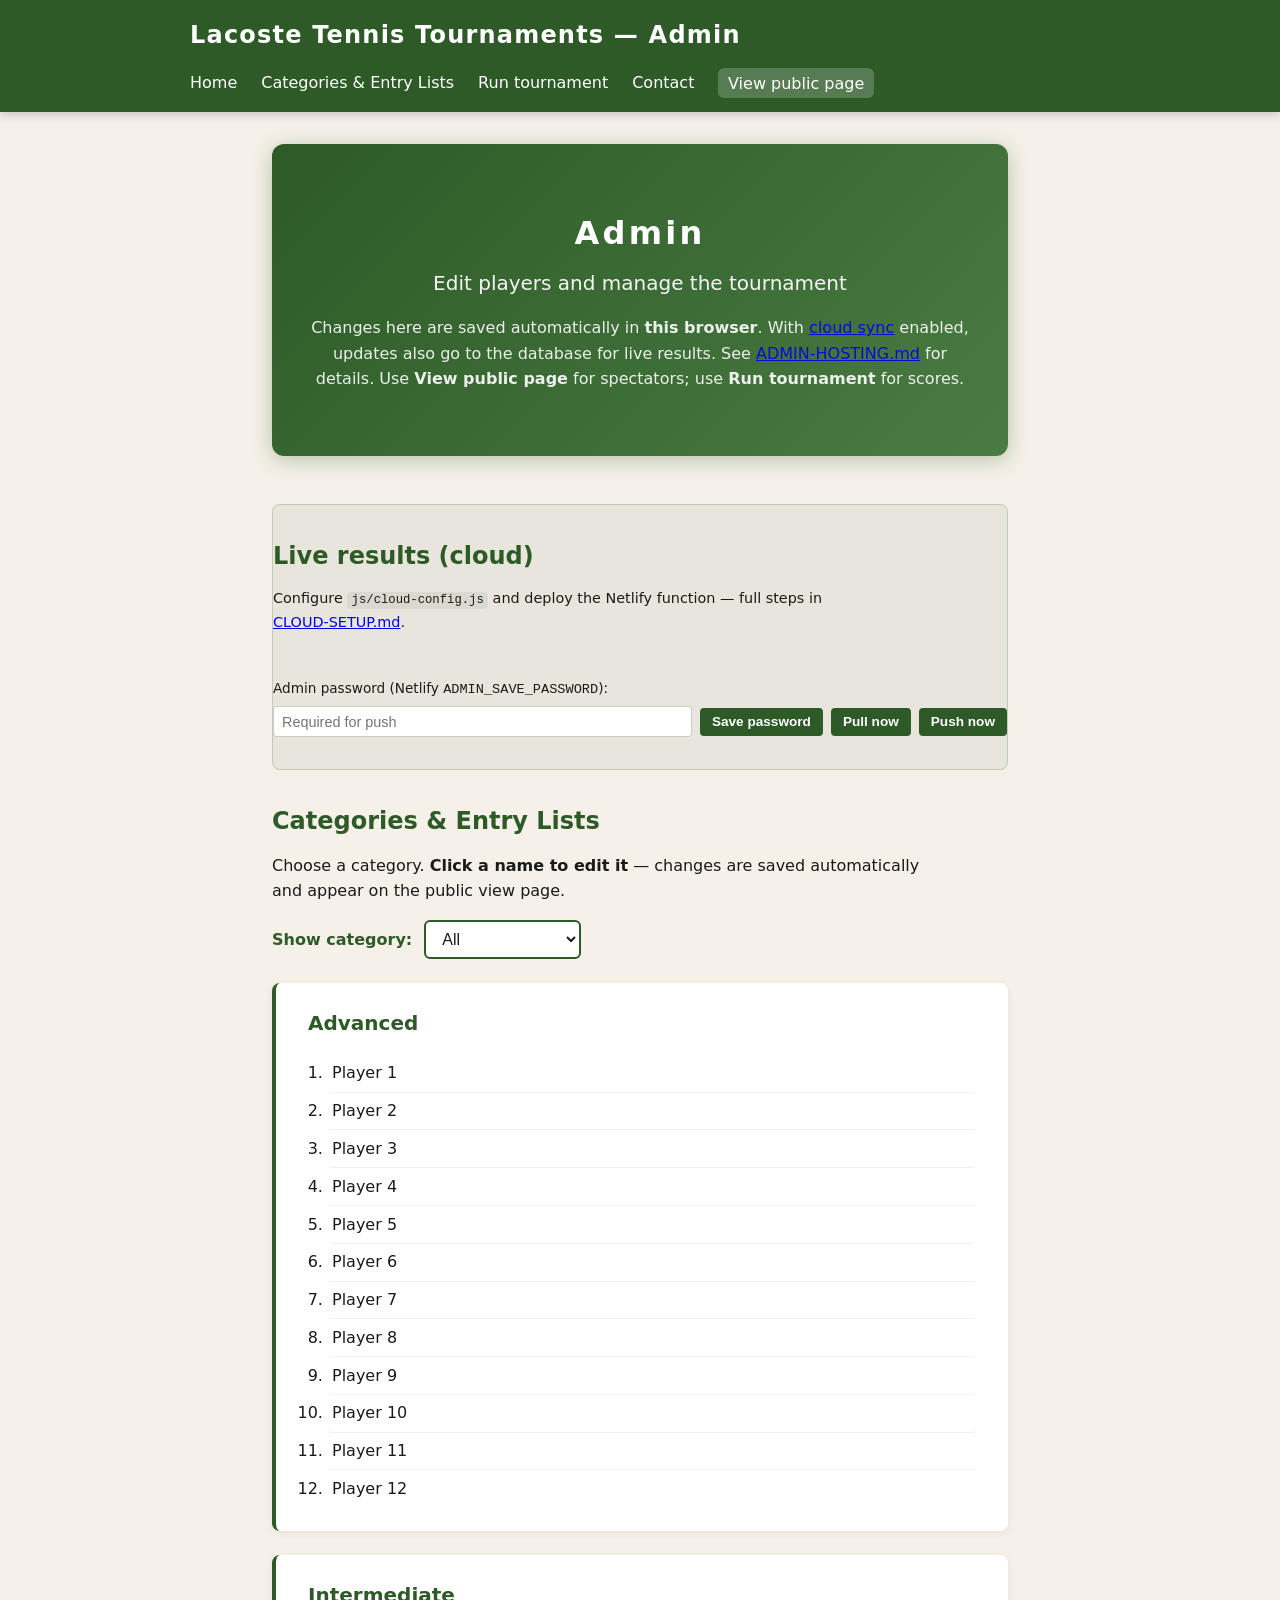
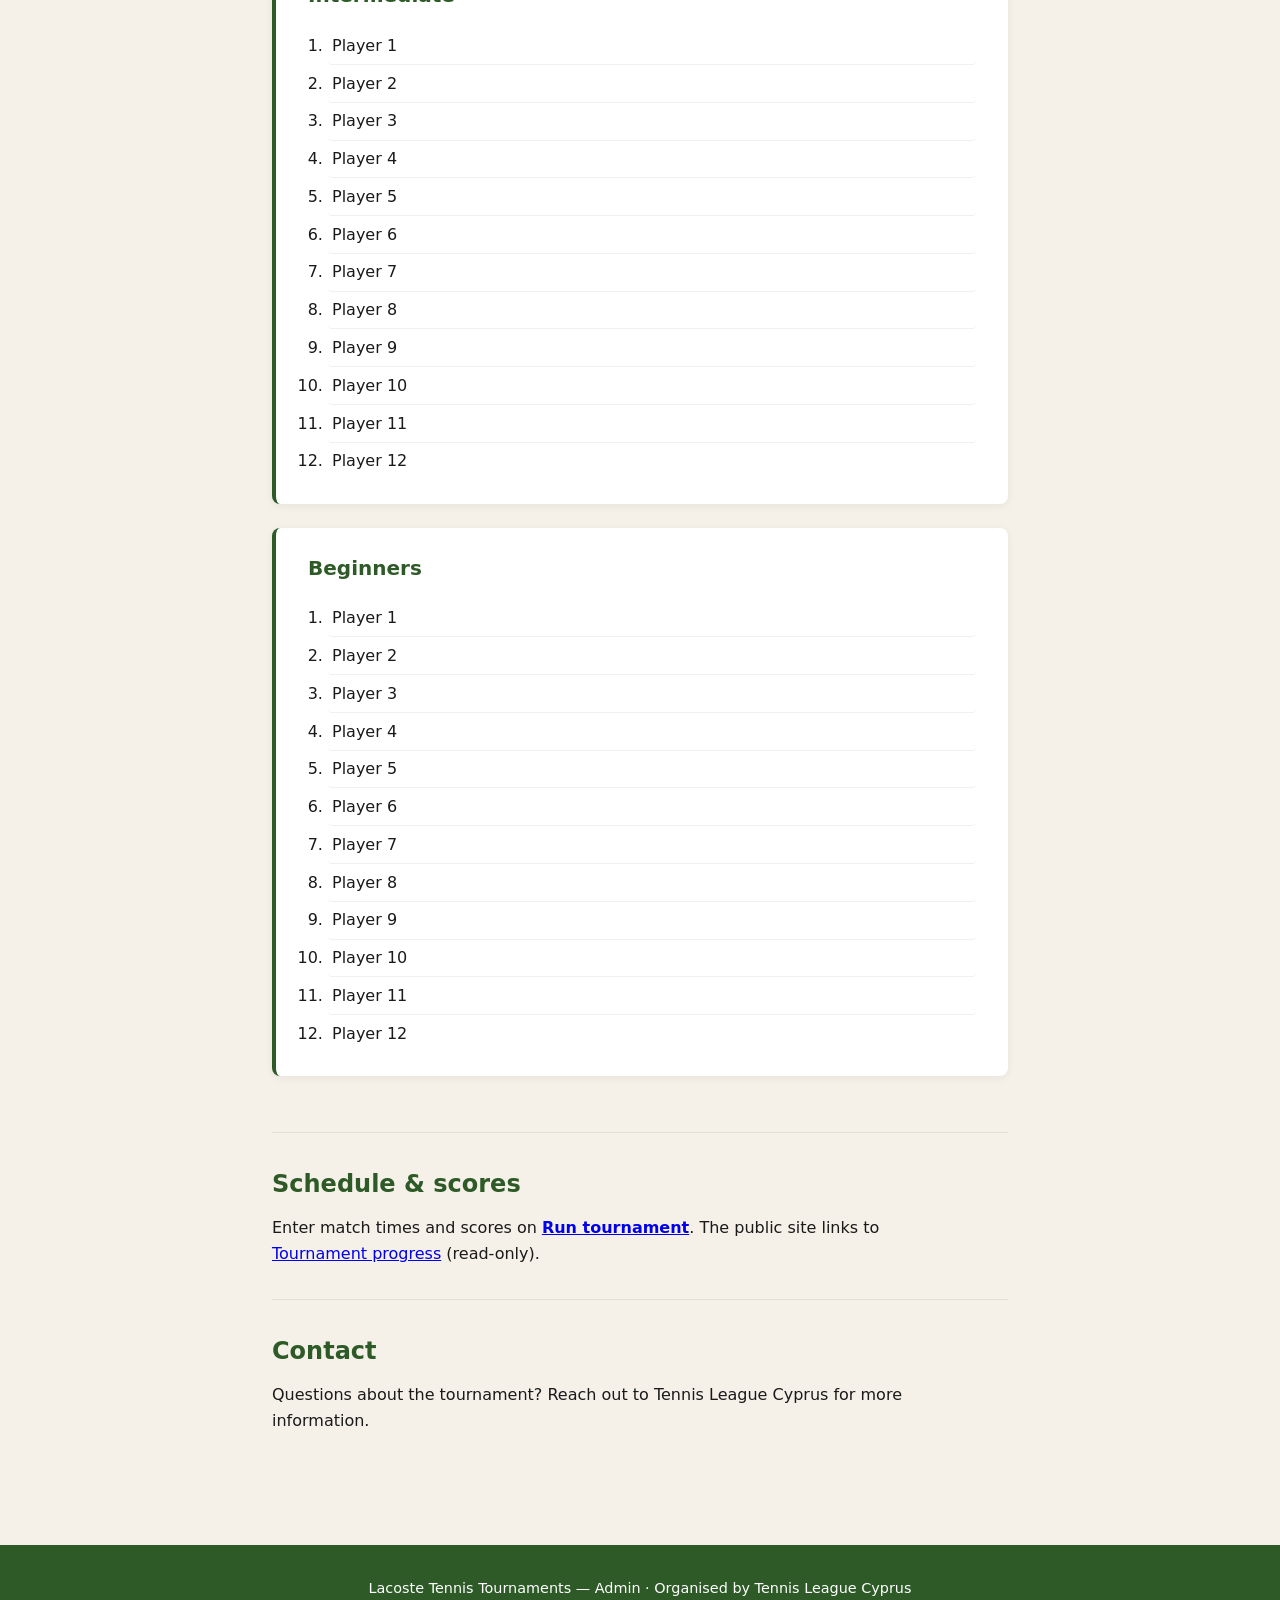
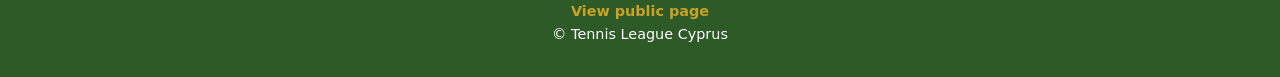
==== admin.html @ 90a99c10 "Add files via upload" ====
<!DOCTYPE html>
<html lang="en">
<head>
  <meta charset="UTF-8">
  <meta name="viewport" content="width=device-width, initial-scale=1.0">
  <title>Admin — Lacoste Tennis Tournaments</title>
  <link rel="stylesheet" href="styles.css">
</head>
<body class="admin-mode">
  <header>
    <nav>
      <h1 class="logo">Lacoste Tennis Tournaments — Admin</h1>
      <ul>
        <li><a href="#home">Home</a></li>
        <li><a href="#categories">Categories & Entry Lists</a></li>
        <li><a href="run-tournament.html">Run tournament</a></li>
        <li><a href="#contact">Contact</a></li>
        <li><a href="index.html" class="nav-view-link">View public page</a></li>
      </ul>
    </nav>
  </header>

  <main>
    <section id="home" class="hero">
      <div class="hero-content">
        <h2>Admin</h2>
        <p class="tagline">Edit players and manage the tournament</p>
        <p>Changes here are saved automatically in <strong>this browser</strong>. With <a href="CLOUD-SETUP.md">cloud sync</a> enabled, updates also go to the database for live results. See <a href="ADMIN-HOSTING.md" target="_blank" rel="noopener">ADMIN-HOSTING.md</a> for details. Use <strong>View public page</strong> for spectators; use <strong>Run tournament</strong> for scores.</p>
      </div>
    </section>

    <section id="cloud-live" class="section cloud-sync-panel">
      <h2>Live results (cloud)</h2>
      <p class="cloud-sync-help">Configure <code>js/cloud-config.js</code> and deploy the Netlify function — full steps in <a href="CLOUD-SETUP.md">CLOUD-SETUP.md</a>.</p>
      <p id="cloud-status-line-admin" class="cloud-status-line" aria-live="polite"></p>
      <div class="cloud-sync-actions">
        <label for="cloud-admin-password-admin">Admin password (Netlify <code>ADMIN_SAVE_PASSWORD</code>):</label>
        <div class="cloud-sync-row">
          <input type="password" id="cloud-admin-password-admin" autocomplete="off" placeholder="Required for push">
          <button type="button" id="cloud-save-pw-admin" class="btn-cloud">Save password</button>
          <button type="button" id="cloud-pull-admin" class="btn-cloud">Pull now</button>
          <button type="button" id="cloud-push-admin" class="btn-cloud">Push now</button>
        </div>
      </div>
    </section>

    <section id="categories" class="section">
      <h2>Categories & Entry Lists</h2>
      <p class="section-intro">Choose a category. <strong>Click a name to edit it</strong> — changes are saved automatically and appear on the public view page.</p>

      <div class="category-filter">
        <label for="category-select">Show category:</label>
        <select id="category-select" aria-label="Filter by category">
          <option value="all">All</option>
          <option value="advanced">Advanced</option>
          <option value="intermediate">Intermediate</option>
          <option value="beginners">Beginners</option>
        </select>
      </div>

      <div class="category" data-category="advanced">
        <h3>Advanced</h3>
        <ol class="entry-list">
          <li contenteditable="true" data-category="advanced" data-index="0">Player 1</li>
          <li contenteditable="true" data-category="advanced" data-index="1">Player 2</li>
          <li contenteditable="true" data-category="advanced" data-index="2">Player 3</li>
          <li contenteditable="true" data-category="advanced" data-index="3">Player 4</li>
          <li contenteditable="true" data-category="advanced" data-index="4">Player 5</li>
          <li contenteditable="true" data-category="advanced" data-index="5">Player 6</li>
          <li contenteditable="true" data-category="advanced" data-index="6">Player 7</li>
          <li contenteditable="true" data-category="advanced" data-index="7">Player 8</li>
          <li contenteditable="true" data-category="advanced" data-index="8">Player 9</li>
          <li contenteditable="true" data-category="advanced" data-index="9">Player 10</li>
          <li contenteditable="true" data-category="advanced" data-index="10">Player 11</li>
          <li contenteditable="true" data-category="advanced" data-index="11">Player 12</li>
        </ol>
      </div>

      <div class="category" data-category="intermediate">
        <h3>Intermediate</h3>
        <ol class="entry-list">
          <li contenteditable="true" data-category="intermediate" data-index="0">Player 1</li>
          <li contenteditable="true" data-category="intermediate" data-index="1">Player 2</li>
          <li contenteditable="true" data-category="intermediate" data-index="2">Player 3</li>
          <li contenteditable="true" data-category="intermediate" data-index="3">Player 4</li>
          <li contenteditable="true" data-category="intermediate" data-index="4">Player 5</li>
          <li contenteditable="true" data-category="intermediate" data-index="5">Player 6</li>
          <li contenteditable="true" data-category="intermediate" data-index="6">Player 7</li>
          <li contenteditable="true" data-category="intermediate" data-index="7">Player 8</li>
          <li contenteditable="true" data-category="intermediate" data-index="8">Player 9</li>
          <li contenteditable="true" data-category="intermediate" data-index="9">Player 10</li>
          <li contenteditable="true" data-category="intermediate" data-index="10">Player 11</li>
          <li contenteditable="true" data-category="intermediate" data-index="11">Player 12</li>
        </ol>
      </div>

      <div class="category" data-category="beginners">
        <h3>Beginners</h3>
        <ol class="entry-list">
          <li contenteditable="true" data-category="beginners" data-index="0">Player 1</li>
          <li contenteditable="true" data-category="beginners" data-index="1">Player 2</li>
          <li contenteditable="true" data-category="beginners" data-index="2">Player 3</li>
          <li contenteditable="true" data-category="beginners" data-index="3">Player 4</li>
          <li contenteditable="true" data-category="beginners" data-index="4">Player 5</li>
          <li contenteditable="true" data-category="beginners" data-index="5">Player 6</li>
          <li contenteditable="true" data-category="beginners" data-index="6">Player 7</li>
          <li contenteditable="true" data-category="beginners" data-index="7">Player 8</li>
          <li contenteditable="true" data-category="beginners" data-index="8">Player 9</li>
          <li contenteditable="true" data-category="beginners" data-index="9">Player 10</li>
          <li contenteditable="true" data-category="beginners" data-index="10">Player 11</li>
          <li contenteditable="true" data-category="beginners" data-index="11">Player 12</li>
        </ol>
      </div>
    </section>

    <section id="schedule" class="section">
      <h2>Schedule &amp; scores</h2>
      <p>Enter match times and scores on <a href="run-tournament.html"><strong>Run tournament</strong></a>. The public site links to <a href="run-tournament-view.html">Tournament progress</a> (read-only).</p>
    </section>

    <section id="contact" class="section">
      <h2>Contact</h2>
      <p>Questions about the tournament? Reach out to Tennis League Cyprus for more information.</p>
    </section>
  </main>

  <footer>
    <p>Lacoste Tennis Tournaments — Admin · Organised by Tennis League Cyprus</p>
    <p><a href="index.html" class="footer-view-link">View public page</a></p>
    <p>&copy; Tennis League Cyprus</p>
  </footer>

  <script src="js/cloud-config.js"></script>
  <script src="js/cloud-sync.js"></script>
  <script>
    (function () {
      var STORAGE_KEY = 'lagoste_tennis_players';

      var select = document.getElementById('category-select');
      var categories = document.querySelectorAll('.category[data-category]');
      var playerCells = document.querySelectorAll('.entry-list li[contenteditable="true"]');

      function loadPlayers() {
        try {
          var saved = localStorage.getItem(STORAGE_KEY);
          if (!saved) return;
          var data = JSON.parse(saved);
          playerCells.forEach(function (li) {
            var cat = li.getAttribute('data-category');
            var idx = parseInt(li.getAttribute('data-index'), 10);
            if (data[cat] && data[cat][idx] !== undefined && data[cat][idx] !== '') {
              li.textContent = data[cat][idx];
            }
          });
        } catch (e) {}
      }

      function saveCategory(category) {
        var list = document.querySelector('.category[data-category="' + category + '"] .entry-list');
        if (!list) return;
        var names = [];
        var items = list.querySelectorAll('li');
        for (var i = 0; i < items.length; i++) {
          names.push(items[i].textContent.trim());
        }
        try {
          var data = {};
          try {
            var existing = localStorage.getItem(STORAGE_KEY);
            if (existing) data = JSON.parse(existing);
          } catch (e) {}
          data[category] = names;
          localStorage.setItem(STORAGE_KEY, JSON.stringify(data));
          if (window.LagosteCloud && window.LagosteCloud.cloudEnabled && window.LagosteCloud.cloudEnabled()) {
            window.LagosteCloud.schedulePush(window.LagosteCloud.getAdminPassword);
          }
        } catch (e) {}
      }

      function filterCategories() {
        var value = select.value;
        categories.forEach(function (el) {
          var show = value === 'all' || el.getAttribute('data-category') === value;
          el.classList.toggle('hidden', !show);
        });
      }

      function wireAdminCloudUi() {
        var line = document.getElementById('cloud-status-line-admin');
        var pw = document.getElementById('cloud-admin-password-admin');
        var savePw = document.getElementById('cloud-save-pw-admin');
        var pullBtn = document.getElementById('cloud-pull-admin');
        var pushBtn = document.getElementById('cloud-push-admin');
        if (!line || !window.LagosteCloud) return;

        function setStatus(msg) {
          line.textContent = msg || '';
        }

        if (!window.LagosteCloud.cloudEnabled()) {
          setStatus('Cloud sync is off. Set enabled: true in js/cloud-config.js');
          if (savePw) savePw.disabled = true;
          if (pullBtn) pullBtn.disabled = true;
          if (pushBtn) pushBtn.disabled = true;
          return;
        }

        if (window.LagosteCloud.getAdminPassword() && pw) {
          pw.placeholder = '•••••••• (saved)';
        }

        if (savePw && pw) {
          savePw.addEventListener('click', function () {
            window.LagosteCloud.setAdminPassword(pw.value);
            setStatus('Password saved. Name changes will push to the cloud after ~2s.');
          });
        }
        if (pullBtn) {
          pullBtn.addEventListener('click', function () {
            setStatus('Pulling…');
            window.LagosteCloud.pullFromCloud().then(function () {
              loadPlayers();
              setStatus('Pulled from cloud.');
            });
          });
        }
        if (pushBtn) {
          pushBtn.addEventListener('click', function () {
            setStatus('Pushing…');
            window.LagosteCloud.pushToCloud(pw ? pw.value : null).then(function (res) {
              setStatus(res.ok ? 'Push OK.' : 'Push failed: ' + (res.error || ''));
            });
          });
        }
      }

      function startAdmin() {
        loadPlayers();
        select.addEventListener('change', filterCategories);
        filterCategories();
        wireAdminCloudUi();

        playerCells.forEach(function (li) {
          li.addEventListener('blur', function () {
            saveCategory(li.getAttribute('data-category'));
          });
        });
      }

      if (window.LagosteCloud && window.LagosteCloud.cloudEnabled && window.LagosteCloud.cloudEnabled()) {
        window.LagosteCloud.pullFromCloud().then(function () {
          startAdmin();
        });
      } else {
        startAdmin();
      }
    })();
  </script>
</body>
</html>
---- styles.css ----
* {
  margin: 0;
  padding: 0;
  box-sizing: border-box;
}

:root {
  --green: #2d5a27;
  --green-light: #4a7c42;
  --cream: #f5f0e8;
  --gold: #c9a227;
  --text: #1a1a1a;
}

body {
  font-family: "Segoe UI", system-ui, sans-serif;
  color: var(--text);
  background: var(--cream);
  line-height: 1.6;
}

header {
  background: var(--green);
  color: white;
  padding: 1rem 2rem;
  position: sticky;
  top: 0;
  z-index: 100;
  box-shadow: 0 2px 10px rgba(0, 0, 0, 0.2);
}

nav {
  max-width: 900px;
  margin: 0 auto;
  display: flex;
  justify-content: space-between;
  align-items: center;
  flex-wrap: wrap;
  gap: 1rem;
}

.logo {
  font-size: 1.5rem;
  font-weight: 700;
  letter-spacing: 0.05em;
}

nav ul {
  list-style: none;
  display: flex;
  gap: 1.5rem;
}

nav a {
  color: white;
  text-decoration: none;
  font-weight: 500;
  transition: color 0.2s;
}

nav a:hover {
  color: var(--gold);
}

.nav-view-link {
  background: rgba(255, 255, 255, 0.2);
  padding: 0.35rem 0.6rem;
  border-radius: 6px;
}

.footer-view-link {
  color: var(--gold);
  text-decoration: none;
  font-weight: 600;
}

.footer-view-link:hover {
  text-decoration: underline;
}

main {
  max-width: 800px;
  margin: 0 auto;
  padding: 2rem;
}

.section-intro {
  margin-bottom: 1rem;
}

.category-filter {
  margin-bottom: 1.5rem;
  display: flex;
  align-items: center;
  gap: 0.75rem;
  flex-wrap: wrap;
}

.category-filter label {
  font-weight: 600;
  color: var(--green);
}

.category-filter select {
  padding: 0.5rem 2rem 0.5rem 0.75rem;
  font-size: 1rem;
  border: 2px solid var(--green);
  border-radius: 6px;
  background: white;
  color: var(--text);
  cursor: pointer;
  appearance: auto;
}

.category.hidden {
  display: none;
}

.category {
  background: white;
  border-radius: 8px;
  padding: 1.5rem 2rem;
  margin-bottom: 1.5rem;
  box-shadow: 0 2px 8px rgba(0, 0, 0, 0.06);
  border-left: 4px solid var(--green);
}

.category h3 {
  color: var(--green);
  font-size: 1.25rem;
  margin-bottom: 1rem;
  font-weight: 600;
}

.entry-list {
  list-style: decimal;
  padding-left: 1.5rem;
  margin: 0;
}

.entry-list li {
  padding: 0.35rem 0;
  border-bottom: 1px solid rgba(0, 0, 0, 0.06);
}

.entry-list li:last-child {
  border-bottom: none;
}

.entry-list li[contenteditable="true"] {
  cursor: text;
  padding-left: 0.25rem;
  margin-left: -0.25rem;
  border-radius: 4px;
  outline: none;
}

.entry-list li[contenteditable="true"]:hover {
  background: rgba(45, 90, 39, 0.06);
}

.entry-list li[contenteditable="true"]:focus {
  background: rgba(45, 90, 39, 0.08);
}

.hero {
  text-align: center;
  padding: 4rem 2rem;
  background: linear-gradient(135deg, var(--green) 0%, var(--green-light) 100%);
  color: white;
  border-radius: 12px;
  margin-bottom: 3rem;
  box-shadow: 0 4px 20px rgba(45, 90, 39, 0.3);
}

.hero h2 {
  font-size: 2rem;
  margin-bottom: 0.5rem;
  letter-spacing: 0.1em;
}

.tagline {
  font-size: 1.25rem;
  opacity: 0.95;
  margin-bottom: 1rem;
}

.hero p:last-of-type {
  opacity: 0.9;
  font-size: 1rem;
}

.section {
  padding: 2rem 0;
  border-bottom: 1px solid rgba(0, 0, 0, 0.08);
}

.section:last-of-type {
  border-bottom: none;
}

.section h2 {
  color: var(--green);
  font-size: 1.5rem;
  margin-bottom: 0.75rem;
}

.section p {
  color: var(--text);
  max-width: 65ch;
}

/* Sponsors */
.sponsors-section {
  text-align: center;
}

.sponsors-section h2 {
  margin-bottom: 1.25rem;
}

.sponsor-title-wrap {
  margin-bottom: 1.5rem;
  display: flex;
  flex-direction: column;
  align-items: center;
  text-align: center;
}

.sponsor-title-label {
  font-size: 0.85rem;
  font-weight: 700;
  color: var(--green);
  text-transform: uppercase;
  letter-spacing: 0.08em;
  margin-bottom: 0.5rem;
  margin-left: auto;
  margin-right: auto;
  text-align: center;
  max-width: none;
  width: 100%;
}

.sponsor-logo-title {
  max-width: 280px;
  margin: 0 auto;
}

.sponsor-logo-title img {
  max-height: 100px;
}

.sponsors-grid {
  display: flex;
  flex-wrap: wrap;
  justify-content: center;
  align-items: center;
  gap: 2rem;
  margin-top: 0.5rem;
}

.sponsor-logo {
  flex: 0 0 auto;
  max-width: 180px;
}

.sponsor-logo img {
  max-height: 80px;
  width: auto;
  max-width: 100%;
  object-fit: contain;
  display: block;
}

footer {
  text-align: center;
  padding: 2rem;
  background: var(--green);
  color: white;
  margin-top: 3rem;
  font-size: 0.9rem;
}

footer a {
  color: rgba(255, 255, 255, 0.95);
  text-decoration: none;
}

footer a:hover {
  text-decoration: underline;
}

/* Run tournament page */
.hero-compact {
  padding: 2rem !important;
  margin-bottom: 1.5rem !important;
}

.hero-compact .tagline {
  margin-bottom: 0;
}

.run-tournament-filters {
  display: flex;
  flex-wrap: wrap;
  gap: 1.5rem;
  margin-bottom: 1rem;
}

.run-tournament-filters .filter-row {
  display: flex;
  align-items: center;
  gap: 0.5rem;
}

.run-tournament-filters label {
  font-weight: 600;
  color: var(--green);
}

.run-category-label {
  font-size: 1.1rem;
  color: var(--green);
  font-weight: 600;
  margin-bottom: 1rem;
}

.groups-container {
  display: grid;
  gap: 1rem;
}

.group-card {
  background: white;
  border-radius: 8px;
  padding: 1rem 1.15rem;
  box-shadow: 0 2px 8px rgba(0, 0, 0, 0.06);
  border-left: 4px solid var(--green);
}

.group-card.hidden {
  display: none;
}

.group-card h3 {
  color: var(--green);
  font-size: 1.15rem;
  margin-bottom: 0.5rem;
  font-weight: 600;
}

.group-card h4.schedule-heading {
  color: var(--green);
  font-size: 0.95rem;
  margin-top: 0.75rem;
  margin-bottom: 0.35rem;
  font-weight: 600;
}

/* Standings table */
.group-standings-wrap {
  margin-bottom: 0.35rem;
  overflow-x: auto;
}

.standings-table {
  width: 100%;
  border-collapse: collapse;
  font-size: 0.9rem;
  background: var(--cream);
  border-radius: 6px;
  overflow: hidden;
}

.standings-table th,
.standings-table td {
  padding: 0.3rem 0.45rem;
  text-align: left;
  border-bottom: 1px solid rgba(0, 0, 0, 0.08);
}

.standings-table th {
  background: var(--green);
  color: white;
  font-weight: 600;
}

.standings-legend {
  font-size: 0.78rem;
  color: #555;
  margin: 0 0 0.5rem;
  max-width: 65ch;
}

.standings-table th:nth-child(1) { width: 2.5rem; text-align: center; }
.standings-table th:nth-child(3),
.standings-table th:nth-child(4),
.standings-table th:nth-child(5),
.standings-table th:nth-child(6) { text-align: center; }
.standings-table th:nth-child(7) { width: 6rem; }

.standings-table td:nth-child(1) { text-align: center; font-weight: 600; color: var(--green); }
.standings-table td:nth-child(3),
.standings-table td:nth-child(4),
.standings-table td:nth-child(5),
.standings-table td:nth-child(6) { text-align: center; }

.standings-table td.qual-cell { text-align: center; }
.qualified-badge {
  display: inline-block;
  font-size: 0.65rem;
  font-weight: 700;
  color: var(--green);
  background: rgba(45, 90, 39, 0.12);
  padding: 0.15rem 0.35rem;
  border-radius: 4px;
}

.qualified-badge-third {
  color: #6b4e00;
  background: rgba(201, 162, 39, 0.2);
}

.standings-table tbody tr:hover {
  background: rgba(45, 90, 39, 0.04);
}

/* Group schedule */
.group-schedule-list {
  list-style: none;
  padding: 0;
  margin: 0;
}

.group-schedule-match {
  display: flex;
  align-items: center;
  gap: 0.35rem;
  padding: 0.28rem 0;
  border-bottom: 1px solid rgba(0, 0, 0, 0.06);
  flex-wrap: wrap;
}

.group-schedule-match:last-child {
  border-bottom: none;
}

.match-player {
  flex: 1;
  min-width: 5rem;
}

.match-score-input-wrap {
  display: inline-flex;
  align-items: center;
  gap: 0.25rem;
  flex-shrink: 0;
}

.match-score-input {
  width: 2.5rem;
  padding: 0.2rem 0.25rem;
  font-size: 0.85rem;
  text-align: center;
  border: 1px solid rgba(0, 0, 0, 0.2);
  border-radius: 4px;
  background: white;
}

.match-score-input:focus {
  outline: none;
  border-color: var(--green);
  box-shadow: 0 0 0 2px rgba(45, 90, 39, 0.2);
}

.match-score-sep {
  font-weight: 700;
  color: var(--green);
  font-size: 0.9rem;
}

.match-time-wrap {
  flex-shrink: 0;
  margin-left: 0.25rem;
}

.match-time-input {
  padding: 0.2rem 0.35rem;
  font-size: 0.85rem;
  border: 1px solid rgba(0, 0, 0, 0.2);
  border-radius: 4px;
  background: white;
  min-width: 4.5rem;
}

.match-time-input:focus {
  outline: none;
  border-color: var(--green);
  box-shadow: 0 0 0 2px rgba(45, 90, 39, 0.2);
}

.match-court-wrap {
  flex-shrink: 0;
  margin-left: 0.25rem;
}

.match-court-select {
  padding: 0.2rem 0.35rem;
  font-size: 0.8rem;
  border: 1px solid rgba(0, 0, 0, 0.2);
  border-radius: 4px;
  background: white;
  min-width: 5.5rem;
  cursor: pointer;
}

.match-court-select:focus {
  outline: none;
  border-color: var(--green);
  box-shadow: 0 0 0 2px rgba(45, 90, 39, 0.2);
}

.match-court-readonly {
  flex-shrink: 0;
  min-width: 4.5rem;
  text-align: center;
  font-size: 0.85rem;
  font-weight: 600;
  color: var(--green);
  margin-left: 0.25rem;
}

.match-vs {
  font-size: 0.85rem;
  color: var(--green);
  font-weight: 600;
  flex-shrink: 0;
}

.match-score {
  font-weight: 600;
  color: var(--text);
  margin-left: 0.5rem;
}

.group-player-list {
  list-style: decimal;
  padding-left: 1.5rem;
  margin: 0;
}

.group-player-list li {
  padding: 0.3rem 0;
  border-bottom: 1px solid rgba(0, 0, 0, 0.06);
}

.group-player-list li:last-child {
  border-bottom: none;
}

/* Phase selector & panels */
.phase-selector {
  margin-bottom: 1.5rem;
}

.phase-selector label {
  font-weight: 600;
  color: var(--green);
  margin-right: 0.5rem;
}

.phase-selector select {
  padding: 0.5rem 2rem 0.5rem 0.75rem;
  font-size: 1rem;
  border: 2px solid var(--green);
  border-radius: 6px;
  background: white;
  color: var(--text);
  cursor: pointer;
}

.phase-panel {
  margin-top: 1rem;
}

.phase-panel.hidden {
  display: none;
}

.phase-panel h2 {
  margin-bottom: 1rem;
}

/* Knockout phase */
.knockout-intro {
  margin-bottom: 1.25rem;
  max-width: 65ch;
}

.knockout-bye-note {
  margin-top: 0.75rem;
  margin-bottom: 0;
  font-size: 0.9rem;
  color: var(--text);
}

.knockout-pending-note {
  margin-bottom: 1rem;
  padding: 0.5rem 0.75rem;
  background: rgba(201, 162, 39, 0.15);
  border-radius: 6px;
  font-size: 0.9rem;
  max-width: 65ch;
}

.knockout-bracket-note {
  font-size: 0.82rem;
  color: #444;
  max-width: 72ch;
  margin-bottom: 1rem;
  line-height: 1.45;
}

.third-place-summary {
  margin-top: 1.5rem;
  padding: 1.25rem 1.5rem;
  background: white;
  border-radius: 8px;
  border-left: 4px solid var(--gold);
  box-shadow: 0 2px 8px rgba(0, 0, 0, 0.06);
}

.third-place-summary h3 {
  margin-top: 0;
  color: var(--green);
  font-size: 1.1rem;
}

.third-place-help {
  font-size: 0.9rem;
  max-width: 65ch;
  margin-bottom: 0.75rem;
}

.third-place-pending {
  font-size: 0.9rem;
  color: #555;
  margin: 0;
}

.third-place-list {
  margin: 0;
  padding-left: 1.25rem;
  font-size: 0.9rem;
}

.third-place-list li {
  margin-bottom: 0.35rem;
}

.third-tiebreak-box {
  margin-top: 1.25rem;
  padding: 1rem 1.25rem;
  background: rgba(201, 162, 39, 0.1);
  border-radius: 8px;
  border: 1px solid rgba(201, 162, 39, 0.35);
}

.third-tiebreak-box h4 {
  margin: 0 0 0.5rem;
  color: var(--green);
  font-size: 1rem;
}

.third-tiebreak-note,
.third-tiebreak-done {
  font-size: 0.88rem;
  margin: 0 0 0.75rem;
  max-width: 65ch;
}

.third-tiebreak-match {
  display: flex;
  align-items: center;
  gap: 0.35rem;
  flex-wrap: wrap;
  padding: 0.35rem 0;
  border-bottom: 1px solid rgba(0, 0, 0, 0.06);
}

.third-tiebreak-match:last-of-type {
  border-bottom: none;
}

.knockout-container {
  display: flex;
  flex-direction: column;
  gap: 1.5rem;
}

.knockout-round {
  background: white;
  border-radius: 8px;
  padding: 1.25rem 1.5rem;
  box-shadow: 0 2px 8px rgba(0, 0, 0, 0.06);
  border-left: 4px solid var(--green);
}

.knockout-round-title {
  color: var(--green);
  font-size: 1.15rem;
  margin-bottom: 0.75rem;
  font-weight: 600;
}

.knockout-matches {
  display: grid;
  gap: 0.75rem;
}

.knockout-match {
  display: flex;
  align-items: center;
  gap: 1rem;
  padding: 0.5rem 0;
  border-bottom: 1px solid rgba(0, 0, 0, 0.06);
}

.knockout-match:last-child {
  border-bottom: none;
}

.knockout-match-label {
  font-weight: 600;
  color: var(--text);
  min-width: 5rem;
}

.knockout-match-slots {
  display: flex;
  align-items: center;
  gap: 0.75rem;
  flex: 1;
}

.knockout-slot {
  min-width: 8rem;
  padding: 0.35rem 0.5rem;
  background: var(--cream);
  border-radius: 4px;
  text-align: center;
  color: var(--text);
}

.knockout-vs {
  font-size: 0.85rem;
  color: var(--green);
  font-weight: 600;
}

.knockout-champion {
  padding: 0.5rem;
  background: rgba(201, 162, 39, 0.15);
  border-radius: 4px;
  text-align: center;
  font-weight: 600;
  color: var(--text);
}

@media (max-width: 600px) {
  nav {
    flex-direction: column;
    align-items: flex-start;
  }

  .hero {
    padding: 3rem 1.5rem;
  }

  .hero h2 {
    font-size: 1.5rem;
  }
}

/* Tighter layout on smartphones for schedule & standings */
@media (max-width: 480px) {
  .group-card {
    padding: 0.75rem 0.9rem;
  }

  .group-card h3 {
    font-size: 1.05rem;
    margin-bottom: 0.4rem;
  }

  .group-card h4.schedule-heading {
    margin-top: 0.6rem;
    margin-bottom: 0.25rem;
    font-size: 0.9rem;
  }

  .standings-table {
    font-size: 0.82rem;
  }

  .standings-table th,
  .standings-table td {
    padding: 0.25rem 0.35rem;
  }

  .group-schedule-match {
    padding: 0.22rem 0;
    gap: 0.25rem;
  }

  .match-player {
    font-size: 0.9rem;
  }

  .match-score-input {
    width: 2.25rem;
    padding: 0.18rem 0.2rem;
    font-size: 0.8rem;
  }

  .match-time-input {
    min-width: 4rem;
    font-size: 0.8rem;
    padding: 0.18rem 0.25rem;
  }

  .match-court-select {
    min-width: 5rem;
    font-size: 0.75rem;
    padding: 0.18rem 0.25rem;
  }

  .match-court-readonly {
    min-width: 4rem;
    font-size: 0.8rem;
  }

  .groups-container {
    gap: 0.75rem;
  }
}

/* Public read-only tournament view (run-tournament.html?view=1) */
.match-score-readonly {
  display: inline-flex;
  align-items: center;
  gap: 0.2rem;
  min-width: 4rem;
  justify-content: center;
  font-weight: 600;
}

.match-time-readonly {
  font-variant-numeric: tabular-nums;
  min-width: 4.5rem;
  text-align: center;
  color: #444;
  font-size: 0.95rem;
}

.group-schedule-match--readonly,
.third-tiebreak-match--readonly {
  opacity: 0.98;
}

/* Cloud sync (admin + run tournament) */
.cloud-sync-panel {
  background: rgba(45, 90, 39, 0.06);
  border: 1px solid rgba(45, 90, 39, 0.2);
  border-radius: 8px;
}

.cloud-sync-help {
  font-size: 0.9rem;
  color: #444;
  margin-bottom: 0.75rem;
}

.cloud-sync-help code {
  font-size: 0.85em;
  background: rgba(0, 0, 0, 0.06);
  padding: 0.1em 0.35em;
  border-radius: 4px;
}

.cloud-status-line {
  min-height: 1.4em;
  font-size: 0.9rem;
  font-weight: 600;
  color: var(--green);
  margin-bottom: 0.75rem;
}

.cloud-sync-actions label {
  display: block;
  font-size: 0.85rem;
  margin-bottom: 0.35rem;
}

.cloud-sync-row {
  display: flex;
  flex-wrap: wrap;
  gap: 0.5rem;
  align-items: center;
}

.cloud-sync-row input[type="password"] {
  flex: 1;
  min-width: 10rem;
  padding: 0.4rem 0.5rem;
  border: 1px solid rgba(0, 0, 0, 0.2);
  border-radius: 4px;
  font-size: 0.9rem;
}

.btn-cloud {
  padding: 0.4rem 0.75rem;
  font-size: 0.85rem;
  font-weight: 600;
  border: none;
  border-radius: 4px;
  background: var(--green);
  color: white;
  cursor: pointer;
}

.btn-cloud:hover {
  background: var(--green-light);
}

.btn-cloud:disabled {
  opacity: 0.45;
  cursor: not-allowed;
}

body.view-mode .cloud-sync-panel {
  display: none !important;
}
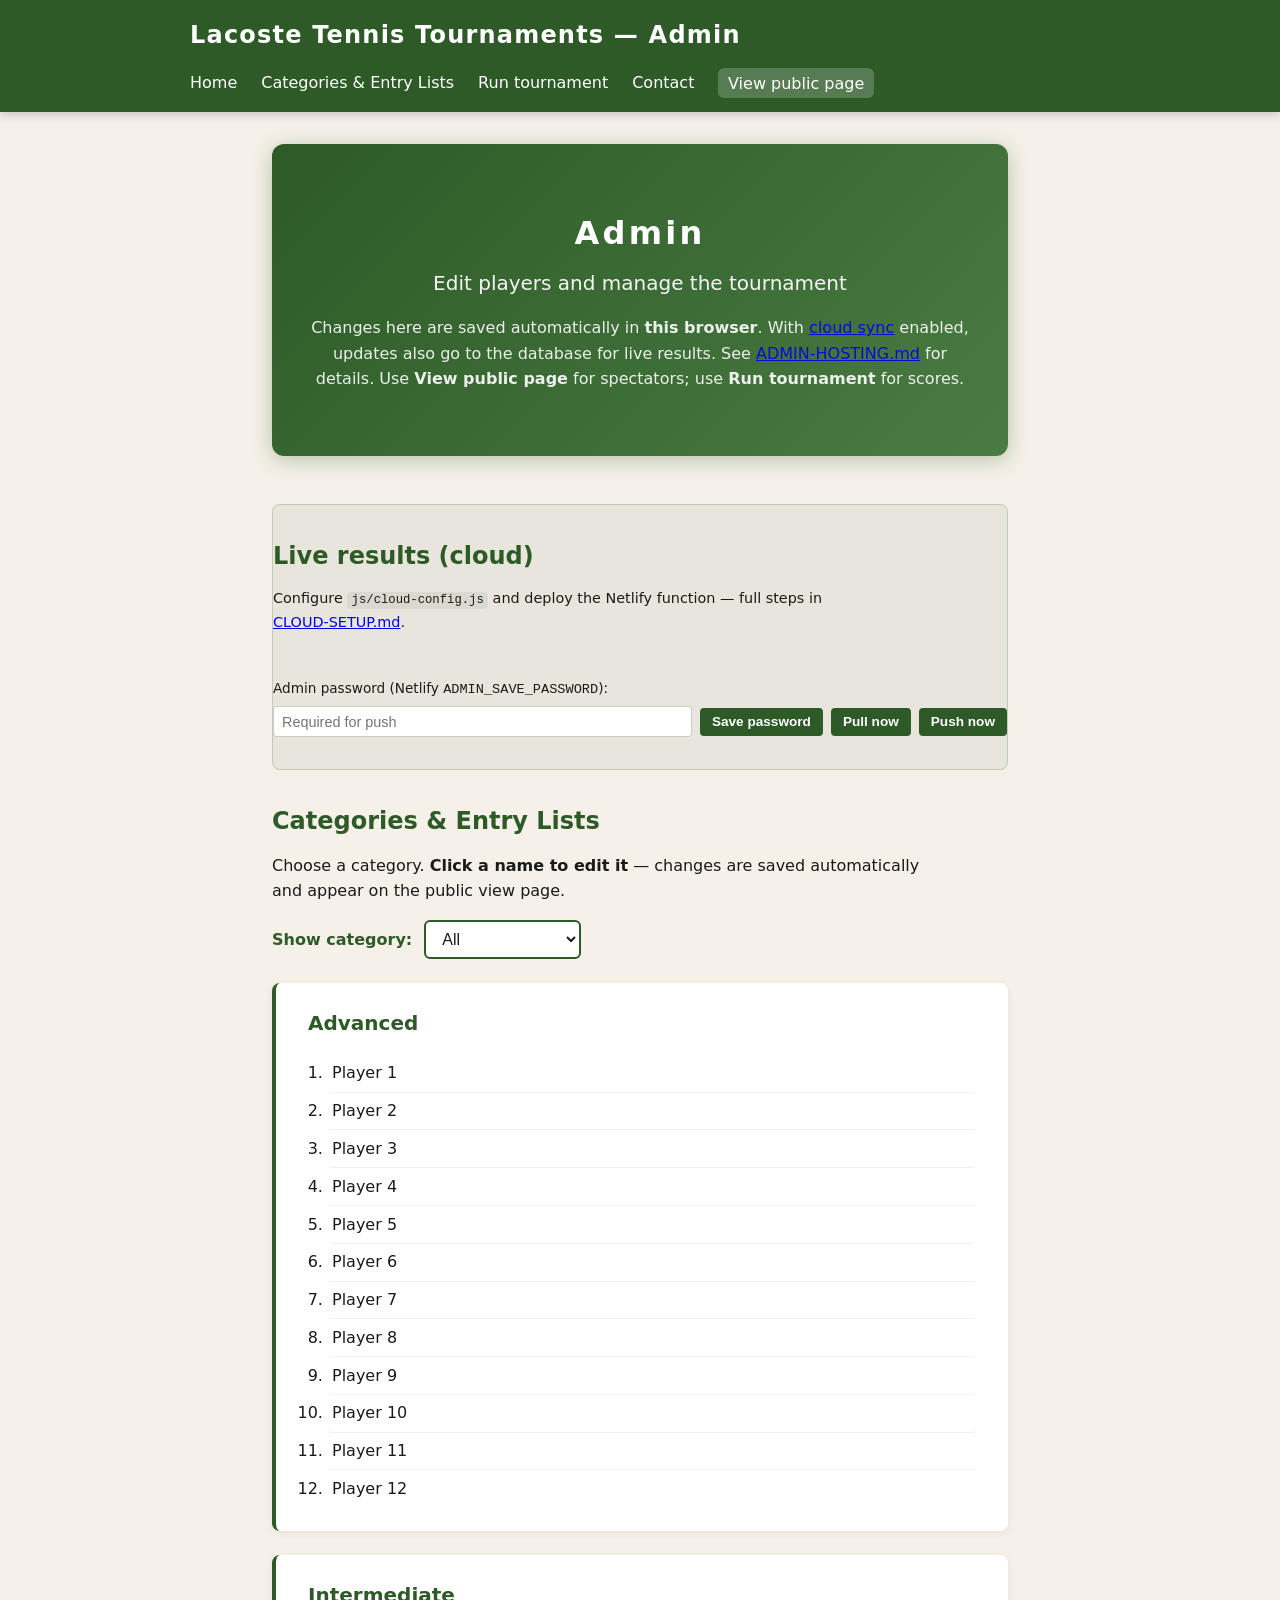
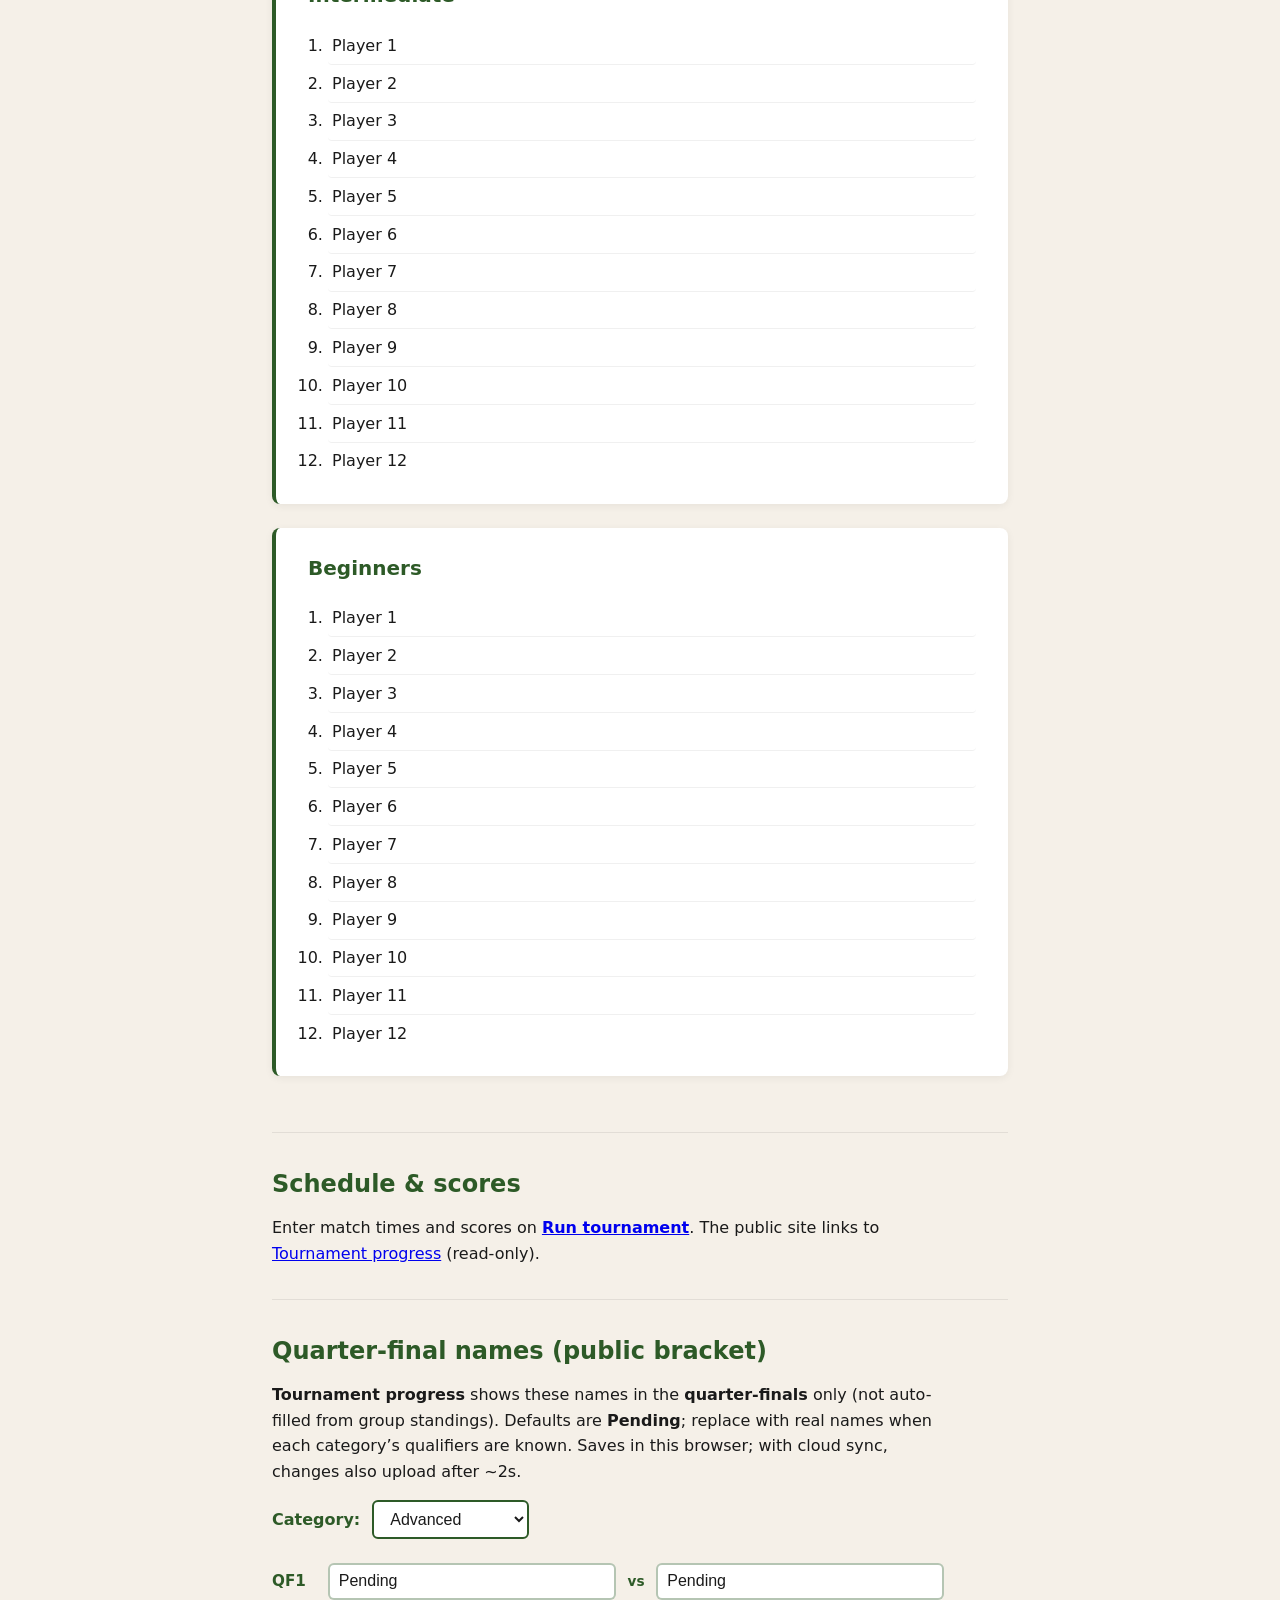
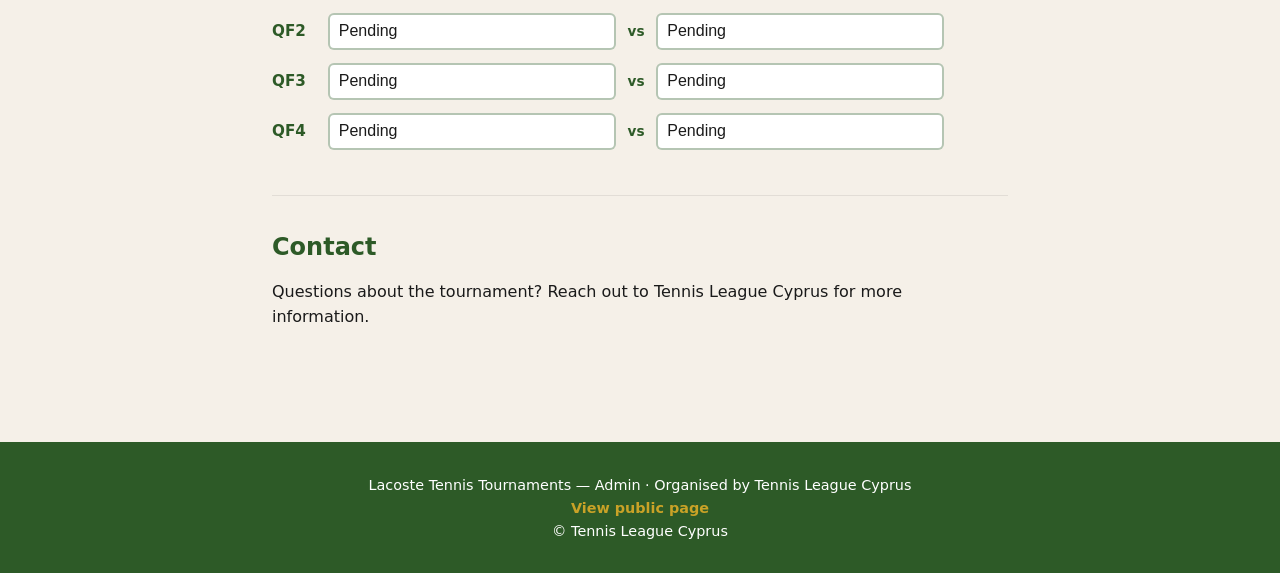
==== commit e73b3654: "Tournament: group/knockout dates, QF labels (admin + local), schema/sync tidy, remove public QF note" ====
--- a/admin.html
+++ b/admin.html
@@ -1,260 +1,341 @@
-<!DOCTYPE html>
-<html lang="en">
-<head>
-  <meta charset="UTF-8">
-  <meta name="viewport" content="width=device-width, initial-scale=1.0">
-  <title>Admin — Lacoste Tennis Tournaments</title>
-  <link rel="stylesheet" href="styles.css">
-</head>
-<body class="admin-mode">
-  <header>
-    <nav>
-      <h1 class="logo">Lacoste Tennis Tournaments — Admin</h1>
-      <ul>
-        <li><a href="#home">Home</a></li>
-        <li><a href="#categories">Categories & Entry Lists</a></li>
-        <li><a href="run-tournament.html">Run tournament</a></li>
-        <li><a href="#contact">Contact</a></li>
-        <li><a href="index.html" class="nav-view-link">View public page</a></li>
-      </ul>
-    </nav>
-  </header>
-
-  <main>
-    <section id="home" class="hero">
-      <div class="hero-content">
-        <h2>Admin</h2>
-        <p class="tagline">Edit players and manage the tournament</p>
-        <p>Changes here are saved automatically in <strong>this browser</strong>. With <a href="CLOUD-SETUP.md">cloud sync</a> enabled, updates also go to the database for live results. See <a href="ADMIN-HOSTING.md" target="_blank" rel="noopener">ADMIN-HOSTING.md</a> for details. Use <strong>View public page</strong> for spectators; use <strong>Run tournament</strong> for scores.</p>
-      </div>
-    </section>
-
-    <section id="cloud-live" class="section cloud-sync-panel">
-      <h2>Live results (cloud)</h2>
-      <p class="cloud-sync-help">Configure <code>js/cloud-config.js</code> and deploy the Netlify function — full steps in <a href="CLOUD-SETUP.md">CLOUD-SETUP.md</a>.</p>
-      <p id="cloud-status-line-admin" class="cloud-status-line" aria-live="polite"></p>
-      <div class="cloud-sync-actions">
-        <label for="cloud-admin-password-admin">Admin password (Netlify <code>ADMIN_SAVE_PASSWORD</code>):</label>
-        <div class="cloud-sync-row">
-          <input type="password" id="cloud-admin-password-admin" autocomplete="off" placeholder="Required for push">
-          <button type="button" id="cloud-save-pw-admin" class="btn-cloud">Save password</button>
-          <button type="button" id="cloud-pull-admin" class="btn-cloud">Pull now</button>
-          <button type="button" id="cloud-push-admin" class="btn-cloud">Push now</button>
-        </div>
-      </div>
-    </section>
-
-    <section id="categories" class="section">
-      <h2>Categories & Entry Lists</h2>
-      <p class="section-intro">Choose a category. <strong>Click a name to edit it</strong> — changes are saved automatically and appear on the public view page.</p>
-
-      <div class="category-filter">
-        <label for="category-select">Show category:</label>
-        <select id="category-select" aria-label="Filter by category">
-          <option value="all">All</option>
-          <option value="advanced">Advanced</option>
-          <option value="intermediate">Intermediate</option>
-          <option value="beginners">Beginners</option>
-        </select>
-      </div>
-
-      <div class="category" data-category="advanced">
-        <h3>Advanced</h3>
-        <ol class="entry-list">
-          <li contenteditable="true" data-category="advanced" data-index="0">Player 1</li>
-          <li contenteditable="true" data-category="advanced" data-index="1">Player 2</li>
-          <li contenteditable="true" data-category="advanced" data-index="2">Player 3</li>
-          <li contenteditable="true" data-category="advanced" data-index="3">Player 4</li>
-          <li contenteditable="true" data-category="advanced" data-index="4">Player 5</li>
-          <li contenteditable="true" data-category="advanced" data-index="5">Player 6</li>
-          <li contenteditable="true" data-category="advanced" data-index="6">Player 7</li>
-          <li contenteditable="true" data-category="advanced" data-index="7">Player 8</li>
-          <li contenteditable="true" data-category="advanced" data-index="8">Player 9</li>
-          <li contenteditable="true" data-category="advanced" data-index="9">Player 10</li>
-          <li contenteditable="true" data-category="advanced" data-index="10">Player 11</li>
-          <li contenteditable="true" data-category="advanced" data-index="11">Player 12</li>
-        </ol>
-      </div>
-
-      <div class="category" data-category="intermediate">
-        <h3>Intermediate</h3>
-        <ol class="entry-list">
-          <li contenteditable="true" data-category="intermediate" data-index="0">Player 1</li>
-          <li contenteditable="true" data-category="intermediate" data-index="1">Player 2</li>
-          <li contenteditable="true" data-category="intermediate" data-index="2">Player 3</li>
-          <li contenteditable="true" data-category="intermediate" data-index="3">Player 4</li>
-          <li contenteditable="true" data-category="intermediate" data-index="4">Player 5</li>
-          <li contenteditable="true" data-category="intermediate" data-index="5">Player 6</li>
-          <li contenteditable="true" data-category="intermediate" data-index="6">Player 7</li>
-          <li contenteditable="true" data-category="intermediate" data-index="7">Player 8</li>
-          <li contenteditable="true" data-category="intermediate" data-index="8">Player 9</li>
-          <li contenteditable="true" data-category="intermediate" data-index="9">Player 10</li>
-          <li contenteditable="true" data-category="intermediate" data-index="10">Player 11</li>
-          <li contenteditable="true" data-category="intermediate" data-index="11">Player 12</li>
-        </ol>
-      </div>
-
-      <div class="category" data-category="beginners">
-        <h3>Beginners</h3>
-        <ol class="entry-list">
-          <li contenteditable="true" data-category="beginners" data-index="0">Player 1</li>
-          <li contenteditable="true" data-category="beginners" data-index="1">Player 2</li>
-          <li contenteditable="true" data-category="beginners" data-index="2">Player 3</li>
-          <li contenteditable="true" data-category="beginners" data-index="3">Player 4</li>
-          <li contenteditable="true" data-category="beginners" data-index="4">Player 5</li>
-          <li contenteditable="true" data-category="beginners" data-index="5">Player 6</li>
-          <li contenteditable="true" data-category="beginners" data-index="6">Player 7</li>
-          <li contenteditable="true" data-category="beginners" data-index="7">Player 8</li>
-          <li contenteditable="true" data-category="beginners" data-index="8">Player 9</li>
-          <li contenteditable="true" data-category="beginners" data-index="9">Player 10</li>
-          <li contenteditable="true" data-category="beginners" data-index="10">Player 11</li>
-          <li contenteditable="true" data-category="beginners" data-index="11">Player 12</li>
-        </ol>
-      </div>
-    </section>
-
-    <section id="schedule" class="section">
-      <h2>Schedule &amp; scores</h2>
-      <p>Enter match times and scores on <a href="run-tournament.html"><strong>Run tournament</strong></a>. The public site links to <a href="run-tournament-view.html">Tournament progress</a> (read-only).</p>
-    </section>
-
-    <section id="contact" class="section">
-      <h2>Contact</h2>
-      <p>Questions about the tournament? Reach out to Tennis League Cyprus for more information.</p>
-    </section>
-  </main>
-
-  <footer>
-    <p>Lacoste Tennis Tournaments — Admin · Organised by Tennis League Cyprus</p>
-    <p><a href="index.html" class="footer-view-link">View public page</a></p>
-    <p>&copy; Tennis League Cyprus</p>
-  </footer>
-
-  <script src="js/cloud-config.js"></script>
-  <script src="js/cloud-sync.js"></script>
-  <script>
-    (function () {
-      var STORAGE_KEY = 'lagoste_tennis_players';
-
-      var select = document.getElementById('category-select');
-      var categories = document.querySelectorAll('.category[data-category]');
-      var playerCells = document.querySelectorAll('.entry-list li[contenteditable="true"]');
-
-      function loadPlayers() {
-        try {
-          var saved = localStorage.getItem(STORAGE_KEY);
-          if (!saved) return;
-          var data = JSON.parse(saved);
-          playerCells.forEach(function (li) {
-            var cat = li.getAttribute('data-category');
-            var idx = parseInt(li.getAttribute('data-index'), 10);
-            if (data[cat] && data[cat][idx] !== undefined && data[cat][idx] !== '') {
-              li.textContent = data[cat][idx];
-            }
-          });
-        } catch (e) {}
-      }
-
-      function saveCategory(category) {
-        var list = document.querySelector('.category[data-category="' + category + '"] .entry-list');
-        if (!list) return;
-        var names = [];
-        var items = list.querySelectorAll('li');
-        for (var i = 0; i < items.length; i++) {
-          names.push(items[i].textContent.trim());
-        }
-        try {
-          var data = {};
-          try {
-            var existing = localStorage.getItem(STORAGE_KEY);
-            if (existing) data = JSON.parse(existing);
-          } catch (e) {}
-          data[category] = names;
-          localStorage.setItem(STORAGE_KEY, JSON.stringify(data));
-          if (window.LagosteCloud && window.LagosteCloud.cloudEnabled && window.LagosteCloud.cloudEnabled()) {
-            window.LagosteCloud.schedulePush(window.LagosteCloud.getAdminPassword);
-          }
-        } catch (e) {}
-      }
-
-      function filterCategories() {
-        var value = select.value;
-        categories.forEach(function (el) {
-          var show = value === 'all' || el.getAttribute('data-category') === value;
-          el.classList.toggle('hidden', !show);
-        });
-      }
-
-      function wireAdminCloudUi() {
-        var line = document.getElementById('cloud-status-line-admin');
-        var pw = document.getElementById('cloud-admin-password-admin');
-        var savePw = document.getElementById('cloud-save-pw-admin');
-        var pullBtn = document.getElementById('cloud-pull-admin');
-        var pushBtn = document.getElementById('cloud-push-admin');
-        if (!line || !window.LagosteCloud) return;
-
-        function setStatus(msg) {
-          line.textContent = msg || '';
-        }
-
-        if (!window.LagosteCloud.cloudEnabled()) {
-          setStatus('Cloud sync is off. Set enabled: true in js/cloud-config.js');
-          if (savePw) savePw.disabled = true;
-          if (pullBtn) pullBtn.disabled = true;
-          if (pushBtn) pushBtn.disabled = true;
-          return;
-        }
-
-        if (window.LagosteCloud.getAdminPassword() && pw) {
-          pw.placeholder = '•••••••• (saved)';
-        }
-
-        if (savePw && pw) {
-          savePw.addEventListener('click', function () {
-            window.LagosteCloud.setAdminPassword(pw.value);
-            setStatus('Password saved. Name changes will push to the cloud after ~2s.');
-          });
-        }
-        if (pullBtn) {
-          pullBtn.addEventListener('click', function () {
-            setStatus('Pulling…');
-            window.LagosteCloud.pullFromCloud().then(function () {
-              loadPlayers();
-              setStatus('Pulled from cloud.');
-            });
-          });
-        }
-        if (pushBtn) {
-          pushBtn.addEventListener('click', function () {
-            setStatus('Pushing…');
-            window.LagosteCloud.pushToCloud(pw ? pw.value : null).then(function (res) {
-              setStatus(res.ok ? 'Push OK.' : 'Push failed: ' + (res.error || ''));
-            });
-          });
-        }
-      }
-
-      function startAdmin() {
-        loadPlayers();
-        select.addEventListener('change', filterCategories);
-        filterCategories();
-        wireAdminCloudUi();
-
-        playerCells.forEach(function (li) {
-          li.addEventListener('blur', function () {
-            saveCategory(li.getAttribute('data-category'));
-          });
-        });
-      }
-
-      if (window.LagosteCloud && window.LagosteCloud.cloudEnabled && window.LagosteCloud.cloudEnabled()) {
-        window.LagosteCloud.pullFromCloud().then(function () {
-          startAdmin();
-        });
-      } else {
-        startAdmin();
-      }
-    })();
-  </script>
-</body>
-</html>
+<!DOCTYPE html>
+<html lang="en">
+<head>
+  <meta charset="UTF-8">
+  <meta name="viewport" content="width=device-width, initial-scale=1.0">
+  <title>Admin — Lacoste Tennis Tournaments</title>
+  <link rel="stylesheet" href="styles.css">
+</head>
+<body class="admin-mode">
+  <header>
+    <nav>
+      <h1 class="logo">Lacoste Tennis Tournaments — Admin</h1>
+      <ul>
+        <li><a href="#home">Home</a></li>
+        <li><a href="#categories">Categories & Entry Lists</a></li>
+        <li><a href="run-tournament.html">Run tournament</a></li>
+        <li><a href="#contact">Contact</a></li>
+        <li><a href="index.html" class="nav-view-link">View public page</a></li>
+      </ul>
+    </nav>
+  </header>
+
+  <main>
+    <section id="home" class="hero">
+      <div class="hero-content">
+        <h2>Admin</h2>
+        <p class="tagline">Edit players and manage the tournament</p>
+        <p>Changes here are saved automatically in <strong>this browser</strong>. With <a href="CLOUD-SETUP.md">cloud sync</a> enabled, updates also go to the database for live results. See <a href="ADMIN-HOSTING.md" target="_blank" rel="noopener">ADMIN-HOSTING.md</a> for details. Use <strong>View public page</strong> for spectators; use <strong>Run tournament</strong> for scores.</p>
+      </div>
+    </section>
+
+    <section id="cloud-live" class="section cloud-sync-panel">
+      <h2>Live results (cloud)</h2>
+      <p class="cloud-sync-help">Configure <code>js/cloud-config.js</code> and deploy the Netlify function — full steps in <a href="CLOUD-SETUP.md">CLOUD-SETUP.md</a>.</p>
+      <p id="cloud-status-line-admin" class="cloud-status-line" aria-live="polite"></p>
+      <div class="cloud-sync-actions">
+        <label for="cloud-admin-password-admin">Admin password (Netlify <code>ADMIN_SAVE_PASSWORD</code>):</label>
+        <div class="cloud-sync-row">
+          <input type="password" id="cloud-admin-password-admin" autocomplete="off" placeholder="Required for push">
+          <button type="button" id="cloud-save-pw-admin" class="btn-cloud">Save password</button>
+          <button type="button" id="cloud-pull-admin" class="btn-cloud">Pull now</button>
+          <button type="button" id="cloud-push-admin" class="btn-cloud">Push now</button>
+        </div>
+      </div>
+    </section>
+
+    <section id="categories" class="section">
+      <h2>Categories & Entry Lists</h2>
+      <p class="section-intro">Choose a category. <strong>Click a name to edit it</strong> — changes are saved automatically and appear on the public view page.</p>
+
+      <div class="category-filter">
+        <label for="category-select">Show category:</label>
+        <select id="category-select" aria-label="Filter by category">
+          <option value="all">All</option>
+          <option value="advanced">Advanced</option>
+          <option value="intermediate">Intermediate</option>
+          <option value="beginners">Beginners</option>
+        </select>
+      </div>
+
+      <div class="category" data-category="advanced">
+        <h3>Advanced</h3>
+        <ol class="entry-list">
+          <li contenteditable="true" data-category="advanced" data-index="0">Player 1</li>
+          <li contenteditable="true" data-category="advanced" data-index="1">Player 2</li>
+          <li contenteditable="true" data-category="advanced" data-index="2">Player 3</li>
+          <li contenteditable="true" data-category="advanced" data-index="3">Player 4</li>
+          <li contenteditable="true" data-category="advanced" data-index="4">Player 5</li>
+          <li contenteditable="true" data-category="advanced" data-index="5">Player 6</li>
+          <li contenteditable="true" data-category="advanced" data-index="6">Player 7</li>
+          <li contenteditable="true" data-category="advanced" data-index="7">Player 8</li>
+          <li contenteditable="true" data-category="advanced" data-index="8">Player 9</li>
+          <li contenteditable="true" data-category="advanced" data-index="9">Player 10</li>
+          <li contenteditable="true" data-category="advanced" data-index="10">Player 11</li>
+          <li contenteditable="true" data-category="advanced" data-index="11">Player 12</li>
+        </ol>
+      </div>
+
+      <div class="category" data-category="intermediate">
+        <h3>Intermediate</h3>
+        <ol class="entry-list">
+          <li contenteditable="true" data-category="intermediate" data-index="0">Player 1</li>
+          <li contenteditable="true" data-category="intermediate" data-index="1">Player 2</li>
+          <li contenteditable="true" data-category="intermediate" data-index="2">Player 3</li>
+          <li contenteditable="true" data-category="intermediate" data-index="3">Player 4</li>
+          <li contenteditable="true" data-category="intermediate" data-index="4">Player 5</li>
+          <li contenteditable="true" data-category="intermediate" data-index="5">Player 6</li>
+          <li contenteditable="true" data-category="intermediate" data-index="6">Player 7</li>
+          <li contenteditable="true" data-category="intermediate" data-index="7">Player 8</li>
+          <li contenteditable="true" data-category="intermediate" data-index="8">Player 9</li>
+          <li contenteditable="true" data-category="intermediate" data-index="9">Player 10</li>
+          <li contenteditable="true" data-category="intermediate" data-index="10">Player 11</li>
+          <li contenteditable="true" data-category="intermediate" data-index="11">Player 12</li>
+        </ol>
+      </div>
+
+      <div class="category" data-category="beginners">
+        <h3>Beginners</h3>
+        <ol class="entry-list">
+          <li contenteditable="true" data-category="beginners" data-index="0">Player 1</li>
+          <li contenteditable="true" data-category="beginners" data-index="1">Player 2</li>
+          <li contenteditable="true" data-category="beginners" data-index="2">Player 3</li>
+          <li contenteditable="true" data-category="beginners" data-index="3">Player 4</li>
+          <li contenteditable="true" data-category="beginners" data-index="4">Player 5</li>
+          <li contenteditable="true" data-category="beginners" data-index="5">Player 6</li>
+          <li contenteditable="true" data-category="beginners" data-index="6">Player 7</li>
+          <li contenteditable="true" data-category="beginners" data-index="7">Player 8</li>
+          <li contenteditable="true" data-category="beginners" data-index="8">Player 9</li>
+          <li contenteditable="true" data-category="beginners" data-index="9">Player 10</li>
+          <li contenteditable="true" data-category="beginners" data-index="10">Player 11</li>
+          <li contenteditable="true" data-category="beginners" data-index="11">Player 12</li>
+        </ol>
+      </div>
+    </section>
+
+    <section id="schedule" class="section">
+      <h2>Schedule &amp; scores</h2>
+      <p>Enter match times and scores on <a href="run-tournament.html"><strong>Run tournament</strong></a>. The public site links to <a href="run-tournament-view.html">Tournament progress</a> (read-only).</p>
+    </section>
+
+    <section id="qf-labels" class="section">
+      <h2>Quarter-final names (public bracket)</h2>
+      <p class="section-intro">
+        <strong>Tournament progress</strong> shows these names in the <strong>quarter-finals</strong> only (not auto-filled from group standings).
+        Defaults are <strong>Pending</strong>; replace with real names when each category’s qualifiers are known. Saves in this browser; with cloud sync, changes also upload after ~2s.
+      </p>
+      <div class="category-filter">
+        <label for="qf-category-select">Category:</label>
+        <select id="qf-category-select" aria-label="Category for quarter-final labels">
+          <option value="advanced">Advanced</option>
+          <option value="intermediate">Intermediate</option>
+          <option value="beginners">Beginners</option>
+        </select>
+      </div>
+      <div id="qf-labels-fields" class="qf-labels-fields" aria-live="polite"></div>
+    </section>
+
+    <section id="contact" class="section">
+      <h2>Contact</h2>
+      <p>Questions about the tournament? Reach out to Tennis League Cyprus for more information.</p>
+    </section>
+  </main>
+
+  <footer>
+    <p>Lacoste Tennis Tournaments — Admin · Organised by Tennis League Cyprus</p>
+    <p><a href="index.html" class="footer-view-link">View public page</a></p>
+    <p>&copy; Tennis League Cyprus</p>
+  </footer>
+
+  <script src="js/cloud-config.js"></script>
+  <script src="js/qf-labels.js"></script>
+  <script src="js/cloud-sync.js"></script>
+  <script>
+    (function () {
+      var STORAGE_KEY = 'lagoste_tennis_players';
+
+      var qfCatSelect = document.getElementById('qf-category-select');
+      var qfFieldsWrap = document.getElementById('qf-labels-fields');
+
+      var select = document.getElementById('category-select');
+      var categories = document.querySelectorAll('.category[data-category]');
+      var playerCells = document.querySelectorAll('.entry-list li[contenteditable="true"]');
+
+      function loadPlayers() {
+        try {
+          var saved = localStorage.getItem(STORAGE_KEY);
+          if (!saved) return;
+          var data = JSON.parse(saved);
+          playerCells.forEach(function (li) {
+            var cat = li.getAttribute('data-category');
+            var idx = parseInt(li.getAttribute('data-index'), 10);
+            if (data[cat] && data[cat][idx] !== undefined && data[cat][idx] !== '') {
+              li.textContent = data[cat][idx];
+            }
+          });
+        } catch (e) {}
+      }
+
+      function saveCategory(category) {
+        var list = document.querySelector('.category[data-category="' + category + '"] .entry-list');
+        if (!list) return;
+        var names = [];
+        var items = list.querySelectorAll('li');
+        for (var i = 0; i < items.length; i++) {
+          names.push(items[i].textContent.trim());
+        }
+        try {
+          var data = {};
+          try {
+            var existing = localStorage.getItem(STORAGE_KEY);
+            if (existing) data = JSON.parse(existing);
+          } catch (e) {}
+          data[category] = names;
+          localStorage.setItem(STORAGE_KEY, JSON.stringify(data));
+          if (window.LagosteCloud && window.LagosteCloud.cloudEnabled && window.LagosteCloud.cloudEnabled()) {
+            window.LagosteCloud.schedulePush(window.LagosteCloud.getAdminPassword);
+          }
+        } catch (e) {}
+      }
+
+      function filterCategories() {
+        var value = select.value;
+        categories.forEach(function (el) {
+          var show = value === 'all' || el.getAttribute('data-category') === value;
+          el.classList.toggle('hidden', !show);
+        });
+      }
+
+      function saveQfFromAdmin() {
+        if (!qfCatSelect || !window.LagosteQfLabels) return;
+        var cat = qfCatSelect.value;
+        var inputs = qfFieldsWrap ? qfFieldsWrap.querySelectorAll('.qf-label-input') : [];
+        var arr = window.LagosteQfLabels.defaults();
+        inputs.forEach(function (inp) {
+          var idx = parseInt(inp.getAttribute('data-slot'), 10);
+          if (!isNaN(idx) && idx >= 0 && idx < 8) {
+            arr[idx] = inp.value.trim() || 'Pending';
+          }
+        });
+        window.LagosteQfLabels.setLabels(cat, arr);
+        if (window.LagosteCloud && window.LagosteCloud.cloudEnabled && window.LagosteCloud.cloudEnabled()) {
+          window.LagosteCloud.schedulePush(window.LagosteCloud.getAdminPassword);
+        }
+      }
+
+      function renderQfAdminFields() {
+        if (!qfCatSelect || !qfFieldsWrap || !window.LagosteQfLabels) return;
+        var cat = qfCatSelect.value;
+        var labels = window.LagosteQfLabels.getLabels(cat);
+        qfFieldsWrap.innerHTML = '';
+        for (var q = 0; q < 4; q++) {
+          var row = document.createElement('div');
+          row.className = 'qf-label-row';
+          var lab = document.createElement('span');
+          lab.className = 'qf-label-qi';
+          lab.textContent = 'QF' + (q + 1);
+          row.appendChild(lab);
+          var inpA = document.createElement('input');
+          inpA.type = 'text';
+          inpA.className = 'qf-label-input';
+          inpA.setAttribute('data-slot', String(q * 2));
+          inpA.value = labels[q * 2];
+          inpA.setAttribute('aria-label', 'QF ' + (q + 1) + ' first player');
+          row.appendChild(inpA);
+          var vs = document.createElement('span');
+          vs.className = 'qf-vs';
+          vs.textContent = 'vs';
+          row.appendChild(vs);
+          var inpB = document.createElement('input');
+          inpB.type = 'text';
+          inpB.className = 'qf-label-input';
+          inpB.setAttribute('data-slot', String(q * 2 + 1));
+          inpB.value = labels[q * 2 + 1];
+          inpB.setAttribute('aria-label', 'QF ' + (q + 1) + ' second player');
+          row.appendChild(inpB);
+          qfFieldsWrap.appendChild(row);
+        }
+        qfFieldsWrap.querySelectorAll('.qf-label-input').forEach(function (inp) {
+          inp.addEventListener('change', saveQfFromAdmin);
+          inp.addEventListener('blur', saveQfFromAdmin);
+        });
+      }
+
+      function wireAdminCloudUi() {
+        var line = document.getElementById('cloud-status-line-admin');
+        var pw = document.getElementById('cloud-admin-password-admin');
+        var savePw = document.getElementById('cloud-save-pw-admin');
+        var pullBtn = document.getElementById('cloud-pull-admin');
+        var pushBtn = document.getElementById('cloud-push-admin');
+        if (!line || !window.LagosteCloud) return;
+
+        function setStatus(msg) {
+          line.textContent = msg || '';
+        }
+
+        if (!window.LagosteCloud.cloudEnabled()) {
+          setStatus('Cloud sync is off. Set enabled: true in js/cloud-config.js');
+          if (savePw) savePw.disabled = true;
+          if (pullBtn) pullBtn.disabled = true;
+          if (pushBtn) pushBtn.disabled = true;
+          return;
+        }
+
+        if (window.LagosteCloud.getAdminPassword() && pw) {
+          pw.placeholder = '•••••••• (saved)';
+        }
+
+        if (savePw && pw) {
+          savePw.addEventListener('click', function () {
+            window.LagosteCloud.setAdminPassword(pw.value);
+            setStatus('Password saved. Name changes will push to the cloud after ~2s.');
+          });
+        }
+        if (pullBtn) {
+          pullBtn.addEventListener('click', function () {
+            setStatus('Pulling…');
+            window.LagosteCloud.pullFromCloud().then(function () {
+              loadPlayers();
+              renderQfAdminFields();
+              setStatus('Pulled from cloud.');
+            });
+          });
+        }
+        if (pushBtn) {
+          pushBtn.addEventListener('click', function () {
+            setStatus('Pushing…');
+            window.LagosteCloud.pushToCloud(pw ? pw.value : null).then(function (res) {
+              setStatus(res.ok ? 'Push OK.' : 'Push failed: ' + (res.error || ''));
+            });
+          });
+        }
+      }
+
+      function startAdmin() {
+        loadPlayers();
+        select.addEventListener('change', filterCategories);
+        filterCategories();
+        wireAdminCloudUi();
+        if (qfCatSelect) {
+          qfCatSelect.addEventListener('change', renderQfAdminFields);
+          renderQfAdminFields();
+        }
+
+        playerCells.forEach(function (li) {
+          li.addEventListener('blur', function () {
+            saveCategory(li.getAttribute('data-category'));
+          });
+        });
+      }
+
+      if (window.LagosteCloud && window.LagosteCloud.cloudEnabled && window.LagosteCloud.cloudEnabled()) {
+        window.LagosteCloud.pullFromCloud().then(function () {
+          startAdmin();
+        });
+      } else {
+        startAdmin();
+      }
+    })();
+  </script>
+</body>
+</html>
--- a/styles.css
+++ b/styles.css
@@ -1,943 +1,986 @@
-* {
-  margin: 0;
-  padding: 0;
-  box-sizing: border-box;
-}
-
-:root {
-  --green: #2d5a27;
-  --green-light: #4a7c42;
-  --cream: #f5f0e8;
-  --gold: #c9a227;
-  --text: #1a1a1a;
-}
-
-body {
-  font-family: "Segoe UI", system-ui, sans-serif;
-  color: var(--text);
-  background: var(--cream);
-  line-height: 1.6;
-}
-
-header {
-  background: var(--green);
-  color: white;
-  padding: 1rem 2rem;
-  position: sticky;
-  top: 0;
-  z-index: 100;
-  box-shadow: 0 2px 10px rgba(0, 0, 0, 0.2);
-}
-
-nav {
-  max-width: 900px;
-  margin: 0 auto;
-  display: flex;
-  justify-content: space-between;
-  align-items: center;
-  flex-wrap: wrap;
-  gap: 1rem;
-}
-
-.logo {
-  font-size: 1.5rem;
-  font-weight: 700;
-  letter-spacing: 0.05em;
-}
-
-nav ul {
-  list-style: none;
-  display: flex;
-  gap: 1.5rem;
-}
-
-nav a {
-  color: white;
-  text-decoration: none;
-  font-weight: 500;
-  transition: color 0.2s;
-}
-
-nav a:hover {
-  color: var(--gold);
-}
-
-.nav-view-link {
-  background: rgba(255, 255, 255, 0.2);
-  padding: 0.35rem 0.6rem;
-  border-radius: 6px;
-}
-
-.footer-view-link {
-  color: var(--gold);
-  text-decoration: none;
-  font-weight: 600;
-}
-
-.footer-view-link:hover {
-  text-decoration: underline;
-}
-
-main {
-  max-width: 800px;
-  margin: 0 auto;
-  padding: 2rem;
-}
-
-.section-intro {
-  margin-bottom: 1rem;
-}
-
-.category-filter {
-  margin-bottom: 1.5rem;
-  display: flex;
-  align-items: center;
-  gap: 0.75rem;
-  flex-wrap: wrap;
-}
-
-.category-filter label {
-  font-weight: 600;
-  color: var(--green);
-}
-
-.category-filter select {
-  padding: 0.5rem 2rem 0.5rem 0.75rem;
-  font-size: 1rem;
-  border: 2px solid var(--green);
-  border-radius: 6px;
-  background: white;
-  color: var(--text);
-  cursor: pointer;
-  appearance: auto;
-}
-
-.category.hidden {
-  display: none;
-}
-
-.category {
-  background: white;
-  border-radius: 8px;
-  padding: 1.5rem 2rem;
-  margin-bottom: 1.5rem;
-  box-shadow: 0 2px 8px rgba(0, 0, 0, 0.06);
-  border-left: 4px solid var(--green);
-}
-
-.category h3 {
-  color: var(--green);
-  font-size: 1.25rem;
-  margin-bottom: 1rem;
-  font-weight: 600;
-}
-
-.entry-list {
-  list-style: decimal;
-  padding-left: 1.5rem;
-  margin: 0;
-}
-
-.entry-list li {
-  padding: 0.35rem 0;
-  border-bottom: 1px solid rgba(0, 0, 0, 0.06);
-}
-
-.entry-list li:last-child {
-  border-bottom: none;
-}
-
-.entry-list li[contenteditable="true"] {
-  cursor: text;
-  padding-left: 0.25rem;
-  margin-left: -0.25rem;
-  border-radius: 4px;
-  outline: none;
-}
-
-.entry-list li[contenteditable="true"]:hover {
-  background: rgba(45, 90, 39, 0.06);
-}
-
-.entry-list li[contenteditable="true"]:focus {
-  background: rgba(45, 90, 39, 0.08);
-}
-
-.hero {
-  text-align: center;
-  padding: 4rem 2rem;
-  background: linear-gradient(135deg, var(--green) 0%, var(--green-light) 100%);
-  color: white;
-  border-radius: 12px;
-  margin-bottom: 3rem;
-  box-shadow: 0 4px 20px rgba(45, 90, 39, 0.3);
-}
-
-.hero h2 {
-  font-size: 2rem;
-  margin-bottom: 0.5rem;
-  letter-spacing: 0.1em;
-}
-
-.tagline {
-  font-size: 1.25rem;
-  opacity: 0.95;
-  margin-bottom: 1rem;
-}
-
-.hero p:last-of-type {
-  opacity: 0.9;
-  font-size: 1rem;
-}
-
-.section {
-  padding: 2rem 0;
-  border-bottom: 1px solid rgba(0, 0, 0, 0.08);
-}
-
-.section:last-of-type {
-  border-bottom: none;
-}
-
-.section h2 {
-  color: var(--green);
-  font-size: 1.5rem;
-  margin-bottom: 0.75rem;
-}
-
-.section p {
-  color: var(--text);
-  max-width: 65ch;
-}
-
-/* Sponsors */
-.sponsors-section {
-  text-align: center;
-}
-
-.sponsors-section h2 {
-  margin-bottom: 1.25rem;
-}
-
-.sponsor-title-wrap {
-  margin-bottom: 1.5rem;
-  display: flex;
-  flex-direction: column;
-  align-items: center;
-  text-align: center;
-}
-
-.sponsor-title-label {
-  font-size: 0.85rem;
-  font-weight: 700;
-  color: var(--green);
-  text-transform: uppercase;
-  letter-spacing: 0.08em;
-  margin-bottom: 0.5rem;
-  margin-left: auto;
-  margin-right: auto;
-  text-align: center;
-  max-width: none;
-  width: 100%;
-}
-
-.sponsor-logo-title {
-  max-width: 280px;
-  margin: 0 auto;
-}
-
-.sponsor-logo-title img {
-  max-height: 100px;
-}
-
-.sponsors-grid {
-  display: flex;
-  flex-wrap: wrap;
-  justify-content: center;
-  align-items: center;
-  gap: 2rem;
-  margin-top: 0.5rem;
-}
-
-.sponsor-logo {
-  flex: 0 0 auto;
-  max-width: 180px;
-}
-
-.sponsor-logo img {
-  max-height: 80px;
-  width: auto;
-  max-width: 100%;
-  object-fit: contain;
-  display: block;
-}
-
-footer {
-  text-align: center;
-  padding: 2rem;
-  background: var(--green);
-  color: white;
-  margin-top: 3rem;
-  font-size: 0.9rem;
-}
-
-footer a {
-  color: rgba(255, 255, 255, 0.95);
-  text-decoration: none;
-}
-
-footer a:hover {
-  text-decoration: underline;
-}
-
-/* Run tournament page */
-.hero-compact {
-  padding: 2rem !important;
-  margin-bottom: 1.5rem !important;
-}
-
-.hero-compact .tagline {
-  margin-bottom: 0;
-}
-
-.run-tournament-filters {
-  display: flex;
-  flex-wrap: wrap;
-  gap: 1.5rem;
-  margin-bottom: 1rem;
-}
-
-.run-tournament-filters .filter-row {
-  display: flex;
-  align-items: center;
-  gap: 0.5rem;
-}
-
-.run-tournament-filters label {
-  font-weight: 600;
-  color: var(--green);
-}
-
-.run-category-label {
-  font-size: 1.1rem;
-  color: var(--green);
-  font-weight: 600;
-  margin-bottom: 1rem;
-}
-
-.groups-container {
-  display: grid;
-  gap: 1rem;
-}
-
-.group-card {
-  background: white;
-  border-radius: 8px;
-  padding: 1rem 1.15rem;
-  box-shadow: 0 2px 8px rgba(0, 0, 0, 0.06);
-  border-left: 4px solid var(--green);
-}
-
-.group-card.hidden {
-  display: none;
-}
-
-.group-card h3 {
-  color: var(--green);
-  font-size: 1.15rem;
-  margin-bottom: 0.5rem;
-  font-weight: 600;
-}
-
-.group-card h4.schedule-heading {
-  color: var(--green);
-  font-size: 0.95rem;
-  margin-top: 0.75rem;
-  margin-bottom: 0.35rem;
-  font-weight: 600;
-}
-
-/* Standings table */
-.group-standings-wrap {
-  margin-bottom: 0.35rem;
-  overflow-x: auto;
-}
-
-.standings-table {
-  width: 100%;
-  border-collapse: collapse;
-  font-size: 0.9rem;
-  background: var(--cream);
-  border-radius: 6px;
-  overflow: hidden;
-}
-
-.standings-table th,
-.standings-table td {
-  padding: 0.3rem 0.45rem;
-  text-align: left;
-  border-bottom: 1px solid rgba(0, 0, 0, 0.08);
-}
-
-.standings-table th {
-  background: var(--green);
-  color: white;
-  font-weight: 600;
-}
-
-.standings-legend {
-  font-size: 0.78rem;
-  color: #555;
-  margin: 0 0 0.5rem;
-  max-width: 65ch;
-}
-
-.standings-table th:nth-child(1) { width: 2.5rem; text-align: center; }
-.standings-table th:nth-child(3),
-.standings-table th:nth-child(4),
-.standings-table th:nth-child(5),
-.standings-table th:nth-child(6) { text-align: center; }
-.standings-table th:nth-child(7) { width: 6rem; }
-
-.standings-table td:nth-child(1) { text-align: center; font-weight: 600; color: var(--green); }
-.standings-table td:nth-child(3),
-.standings-table td:nth-child(4),
-.standings-table td:nth-child(5),
-.standings-table td:nth-child(6) { text-align: center; }
-
-.standings-table td.qual-cell { text-align: center; }
-.qualified-badge {
-  display: inline-block;
-  font-size: 0.65rem;
-  font-weight: 700;
-  color: var(--green);
-  background: rgba(45, 90, 39, 0.12);
-  padding: 0.15rem 0.35rem;
-  border-radius: 4px;
-}
-
-.qualified-badge-third {
-  color: #6b4e00;
-  background: rgba(201, 162, 39, 0.2);
-}
-
-.standings-table tbody tr:hover {
-  background: rgba(45, 90, 39, 0.04);
-}
-
-/* Group schedule */
-.group-schedule-list {
-  list-style: none;
-  padding: 0;
-  margin: 0;
-}
-
-.group-schedule-match {
-  display: flex;
-  align-items: center;
-  gap: 0.35rem;
-  padding: 0.28rem 0;
-  border-bottom: 1px solid rgba(0, 0, 0, 0.06);
-  flex-wrap: wrap;
-}
-
-.group-schedule-match:last-child {
-  border-bottom: none;
-}
-
-.match-player {
-  flex: 1;
-  min-width: 5rem;
-}
-
-.match-score-input-wrap {
-  display: inline-flex;
-  align-items: center;
-  gap: 0.25rem;
-  flex-shrink: 0;
-}
-
-.match-score-input {
-  width: 2.5rem;
-  padding: 0.2rem 0.25rem;
-  font-size: 0.85rem;
-  text-align: center;
-  border: 1px solid rgba(0, 0, 0, 0.2);
-  border-radius: 4px;
-  background: white;
-}
-
-.match-score-input:focus {
-  outline: none;
-  border-color: var(--green);
-  box-shadow: 0 0 0 2px rgba(45, 90, 39, 0.2);
-}
-
-.match-score-sep {
-  font-weight: 700;
-  color: var(--green);
-  font-size: 0.9rem;
-}
-
-.match-time-wrap {
-  flex-shrink: 0;
-  margin-left: 0.25rem;
-}
-
-.match-time-input {
-  padding: 0.2rem 0.35rem;
-  font-size: 0.85rem;
-  border: 1px solid rgba(0, 0, 0, 0.2);
-  border-radius: 4px;
-  background: white;
-  min-width: 4.5rem;
-}
-
-.match-time-input:focus {
-  outline: none;
-  border-color: var(--green);
-  box-shadow: 0 0 0 2px rgba(45, 90, 39, 0.2);
-}
-
-.match-court-wrap {
-  flex-shrink: 0;
-  margin-left: 0.25rem;
-}
-
-.match-court-select {
-  padding: 0.2rem 0.35rem;
-  font-size: 0.8rem;
-  border: 1px solid rgba(0, 0, 0, 0.2);
-  border-radius: 4px;
-  background: white;
-  min-width: 5.5rem;
-  cursor: pointer;
-}
-
-.match-court-select:focus {
-  outline: none;
-  border-color: var(--green);
-  box-shadow: 0 0 0 2px rgba(45, 90, 39, 0.2);
-}
-
-.match-court-readonly {
-  flex-shrink: 0;
-  min-width: 4.5rem;
-  text-align: center;
-  font-size: 0.85rem;
-  font-weight: 600;
-  color: var(--green);
-  margin-left: 0.25rem;
-}
-
-.match-vs {
-  font-size: 0.85rem;
-  color: var(--green);
-  font-weight: 600;
-  flex-shrink: 0;
-}
-
-.match-score {
-  font-weight: 600;
-  color: var(--text);
-  margin-left: 0.5rem;
-}
-
-.group-player-list {
-  list-style: decimal;
-  padding-left: 1.5rem;
-  margin: 0;
-}
-
-.group-player-list li {
-  padding: 0.3rem 0;
-  border-bottom: 1px solid rgba(0, 0, 0, 0.06);
-}
-
-.group-player-list li:last-child {
-  border-bottom: none;
-}
-
-/* Phase selector & panels */
-.phase-selector {
-  margin-bottom: 1.5rem;
-}
-
-.phase-selector label {
-  font-weight: 600;
-  color: var(--green);
-  margin-right: 0.5rem;
-}
-
-.phase-selector select {
-  padding: 0.5rem 2rem 0.5rem 0.75rem;
-  font-size: 1rem;
-  border: 2px solid var(--green);
-  border-radius: 6px;
-  background: white;
-  color: var(--text);
-  cursor: pointer;
-}
-
-.phase-panel {
-  margin-top: 1rem;
-}
-
-.phase-panel.hidden {
-  display: none;
-}
-
-.phase-panel h2 {
-  margin-bottom: 1rem;
-}
-
-/* Knockout phase */
-.knockout-intro {
-  margin-bottom: 1.25rem;
-  max-width: 65ch;
-}
-
-.knockout-bye-note {
-  margin-top: 0.75rem;
-  margin-bottom: 0;
-  font-size: 0.9rem;
-  color: var(--text);
-}
-
-.knockout-pending-note {
-  margin-bottom: 1rem;
-  padding: 0.5rem 0.75rem;
-  background: rgba(201, 162, 39, 0.15);
-  border-radius: 6px;
-  font-size: 0.9rem;
-  max-width: 65ch;
-}
-
-.knockout-bracket-note {
-  font-size: 0.82rem;
-  color: #444;
-  max-width: 72ch;
-  margin-bottom: 1rem;
-  line-height: 1.45;
-}
-
-.third-place-summary {
-  margin-top: 1.5rem;
-  padding: 1.25rem 1.5rem;
-  background: white;
-  border-radius: 8px;
-  border-left: 4px solid var(--gold);
-  box-shadow: 0 2px 8px rgba(0, 0, 0, 0.06);
-}
-
-.third-place-summary h3 {
-  margin-top: 0;
-  color: var(--green);
-  font-size: 1.1rem;
-}
-
-.third-place-help {
-  font-size: 0.9rem;
-  max-width: 65ch;
-  margin-bottom: 0.75rem;
-}
-
-.third-place-pending {
-  font-size: 0.9rem;
-  color: #555;
-  margin: 0;
-}
-
-.third-place-list {
-  margin: 0;
-  padding-left: 1.25rem;
-  font-size: 0.9rem;
-}
-
-.third-place-list li {
-  margin-bottom: 0.35rem;
-}
-
-.third-tiebreak-box {
-  margin-top: 1.25rem;
-  padding: 1rem 1.25rem;
-  background: rgba(201, 162, 39, 0.1);
-  border-radius: 8px;
-  border: 1px solid rgba(201, 162, 39, 0.35);
-}
-
-.third-tiebreak-box h4 {
-  margin: 0 0 0.5rem;
-  color: var(--green);
-  font-size: 1rem;
-}
-
-.third-tiebreak-note,
-.third-tiebreak-done {
-  font-size: 0.88rem;
-  margin: 0 0 0.75rem;
-  max-width: 65ch;
-}
-
-.third-tiebreak-match {
-  display: flex;
-  align-items: center;
-  gap: 0.35rem;
-  flex-wrap: wrap;
-  padding: 0.35rem 0;
-  border-bottom: 1px solid rgba(0, 0, 0, 0.06);
-}
-
-.third-tiebreak-match:last-of-type {
-  border-bottom: none;
-}
-
-.knockout-container {
-  display: flex;
-  flex-direction: column;
-  gap: 1.5rem;
-}
-
-.knockout-round {
-  background: white;
-  border-radius: 8px;
-  padding: 1.25rem 1.5rem;
-  box-shadow: 0 2px 8px rgba(0, 0, 0, 0.06);
-  border-left: 4px solid var(--green);
-}
-
-.knockout-round-title {
-  color: var(--green);
-  font-size: 1.15rem;
-  margin-bottom: 0.75rem;
-  font-weight: 600;
-}
-
-.knockout-matches {
-  display: grid;
-  gap: 0.75rem;
-}
-
-.knockout-match {
-  display: flex;
-  align-items: center;
-  gap: 1rem;
-  padding: 0.5rem 0;
-  border-bottom: 1px solid rgba(0, 0, 0, 0.06);
-}
-
-.knockout-match:last-child {
-  border-bottom: none;
-}
-
-.knockout-match-label {
-  font-weight: 600;
-  color: var(--text);
-  min-width: 5rem;
-}
-
-.knockout-match-slots {
-  display: flex;
-  align-items: center;
-  gap: 0.75rem;
-  flex: 1;
-}
-
-.knockout-slot {
-  min-width: 8rem;
-  padding: 0.35rem 0.5rem;
-  background: var(--cream);
-  border-radius: 4px;
-  text-align: center;
-  color: var(--text);
-}
-
-.knockout-vs {
-  font-size: 0.85rem;
-  color: var(--green);
-  font-weight: 600;
-}
-
-.knockout-champion {
-  padding: 0.5rem;
-  background: rgba(201, 162, 39, 0.15);
-  border-radius: 4px;
-  text-align: center;
-  font-weight: 600;
-  color: var(--text);
-}
-
-@media (max-width: 600px) {
-  nav {
-    flex-direction: column;
-    align-items: flex-start;
-  }
-
-  .hero {
-    padding: 3rem 1.5rem;
-  }
-
-  .hero h2 {
-    font-size: 1.5rem;
-  }
-}
-
-/* Tighter layout on smartphones for schedule & standings */
-@media (max-width: 480px) {
-  .group-card {
-    padding: 0.75rem 0.9rem;
-  }
-
-  .group-card h3 {
-    font-size: 1.05rem;
-    margin-bottom: 0.4rem;
-  }
-
-  .group-card h4.schedule-heading {
-    margin-top: 0.6rem;
-    margin-bottom: 0.25rem;
-    font-size: 0.9rem;
-  }
-
-  .standings-table {
-    font-size: 0.82rem;
-  }
-
-  .standings-table th,
-  .standings-table td {
-    padding: 0.25rem 0.35rem;
-  }
-
-  .group-schedule-match {
-    padding: 0.22rem 0;
-    gap: 0.25rem;
-  }
-
-  .match-player {
-    font-size: 0.9rem;
-  }
-
-  .match-score-input {
-    width: 2.25rem;
-    padding: 0.18rem 0.2rem;
-    font-size: 0.8rem;
-  }
-
-  .match-time-input {
-    min-width: 4rem;
-    font-size: 0.8rem;
-    padding: 0.18rem 0.25rem;
-  }
-
-  .match-court-select {
-    min-width: 5rem;
-    font-size: 0.75rem;
-    padding: 0.18rem 0.25rem;
-  }
-
-  .match-court-readonly {
-    min-width: 4rem;
-    font-size: 0.8rem;
-  }
-
-  .groups-container {
-    gap: 0.75rem;
-  }
-}
-
-/* Public read-only tournament view (run-tournament.html?view=1) */
-.match-score-readonly {
-  display: inline-flex;
-  align-items: center;
-  gap: 0.2rem;
-  min-width: 4rem;
-  justify-content: center;
-  font-weight: 600;
-}
-
-.match-time-readonly {
-  font-variant-numeric: tabular-nums;
-  min-width: 4.5rem;
-  text-align: center;
-  color: #444;
-  font-size: 0.95rem;
-}
-
-.group-schedule-match--readonly,
-.third-tiebreak-match--readonly {
-  opacity: 0.98;
-}
-
-/* Cloud sync (admin + run tournament) */
-.cloud-sync-panel {
-  background: rgba(45, 90, 39, 0.06);
-  border: 1px solid rgba(45, 90, 39, 0.2);
-  border-radius: 8px;
-}
-
-.cloud-sync-help {
-  font-size: 0.9rem;
-  color: #444;
-  margin-bottom: 0.75rem;
-}
-
-.cloud-sync-help code {
-  font-size: 0.85em;
-  background: rgba(0, 0, 0, 0.06);
-  padding: 0.1em 0.35em;
-  border-radius: 4px;
-}
-
-.cloud-status-line {
-  min-height: 1.4em;
-  font-size: 0.9rem;
-  font-weight: 600;
-  color: var(--green);
-  margin-bottom: 0.75rem;
-}
-
-.cloud-sync-actions label {
-  display: block;
-  font-size: 0.85rem;
-  margin-bottom: 0.35rem;
-}
-
-.cloud-sync-row {
-  display: flex;
-  flex-wrap: wrap;
-  gap: 0.5rem;
-  align-items: center;
-}
-
-.cloud-sync-row input[type="password"] {
-  flex: 1;
-  min-width: 10rem;
-  padding: 0.4rem 0.5rem;
-  border: 1px solid rgba(0, 0, 0, 0.2);
-  border-radius: 4px;
-  font-size: 0.9rem;
-}
-
-.btn-cloud {
-  padding: 0.4rem 0.75rem;
-  font-size: 0.85rem;
-  font-weight: 600;
-  border: none;
-  border-radius: 4px;
-  background: var(--green);
-  color: white;
-  cursor: pointer;
-}
-
-.btn-cloud:hover {
-  background: var(--green-light);
-}
-
-.btn-cloud:disabled {
-  opacity: 0.45;
-  cursor: not-allowed;
-}
-
-body.view-mode .cloud-sync-panel {
-  display: none !important;
-}
+* {
+  margin: 0;
+  padding: 0;
+  box-sizing: border-box;
+}
+
+:root {
+  --green: #2d5a27;
+  --green-light: #4a7c42;
+  --cream: #f5f0e8;
+  --gold: #c9a227;
+  --text: #1a1a1a;
+}
+
+body {
+  font-family: "Segoe UI", system-ui, sans-serif;
+  color: var(--text);
+  background: var(--cream);
+  line-height: 1.6;
+}
+
+header {
+  background: var(--green);
+  color: white;
+  padding: 1rem 2rem;
+  position: sticky;
+  top: 0;
+  z-index: 100;
+  box-shadow: 0 2px 10px rgba(0, 0, 0, 0.2);
+}
+
+nav {
+  max-width: 900px;
+  margin: 0 auto;
+  display: flex;
+  justify-content: space-between;
+  align-items: center;
+  flex-wrap: wrap;
+  gap: 1rem;
+}
+
+.logo {
+  font-size: 1.5rem;
+  font-weight: 700;
+  letter-spacing: 0.05em;
+}
+
+nav ul {
+  list-style: none;
+  display: flex;
+  gap: 1.5rem;
+}
+
+nav a {
+  color: white;
+  text-decoration: none;
+  font-weight: 500;
+  transition: color 0.2s;
+}
+
+nav a:hover {
+  color: var(--gold);
+}
+
+.nav-view-link {
+  background: rgba(255, 255, 255, 0.2);
+  padding: 0.35rem 0.6rem;
+  border-radius: 6px;
+}
+
+.footer-view-link {
+  color: var(--gold);
+  text-decoration: none;
+  font-weight: 600;
+}
+
+.footer-view-link:hover {
+  text-decoration: underline;
+}
+
+main {
+  max-width: 800px;
+  margin: 0 auto;
+  padding: 2rem;
+}
+
+.section-intro {
+  margin-bottom: 1rem;
+}
+
+.category-filter {
+  margin-bottom: 1.5rem;
+  display: flex;
+  align-items: center;
+  gap: 0.75rem;
+  flex-wrap: wrap;
+}
+
+.category-filter label {
+  font-weight: 600;
+  color: var(--green);
+}
+
+.category-filter select {
+  padding: 0.5rem 2rem 0.5rem 0.75rem;
+  font-size: 1rem;
+  border: 2px solid var(--green);
+  border-radius: 6px;
+  background: white;
+  color: var(--text);
+  cursor: pointer;
+  appearance: auto;
+}
+
+.category.hidden {
+  display: none;
+}
+
+.category {
+  background: white;
+  border-radius: 8px;
+  padding: 1.5rem 2rem;
+  margin-bottom: 1.5rem;
+  box-shadow: 0 2px 8px rgba(0, 0, 0, 0.06);
+  border-left: 4px solid var(--green);
+}
+
+.category h3 {
+  color: var(--green);
+  font-size: 1.25rem;
+  margin-bottom: 1rem;
+  font-weight: 600;
+}
+
+.entry-list {
+  list-style: decimal;
+  padding-left: 1.5rem;
+  margin: 0;
+}
+
+.entry-list li {
+  padding: 0.35rem 0;
+  border-bottom: 1px solid rgba(0, 0, 0, 0.06);
+}
+
+.entry-list li:last-child {
+  border-bottom: none;
+}
+
+.entry-list li[contenteditable="true"] {
+  cursor: text;
+  padding-left: 0.25rem;
+  margin-left: -0.25rem;
+  border-radius: 4px;
+  outline: none;
+}
+
+.entry-list li[contenteditable="true"]:hover {
+  background: rgba(45, 90, 39, 0.06);
+}
+
+.entry-list li[contenteditable="true"]:focus {
+  background: rgba(45, 90, 39, 0.08);
+}
+
+.hero {
+  text-align: center;
+  padding: 4rem 2rem;
+  background: linear-gradient(135deg, var(--green) 0%, var(--green-light) 100%);
+  color: white;
+  border-radius: 12px;
+  margin-bottom: 3rem;
+  box-shadow: 0 4px 20px rgba(45, 90, 39, 0.3);
+}
+
+.hero h2 {
+  font-size: 2rem;
+  margin-bottom: 0.5rem;
+  letter-spacing: 0.1em;
+}
+
+.hero-title-sponsor {
+  margin: 0 auto 1rem;
+  display: flex;
+  justify-content: center;
+  align-items: center;
+  max-width: min(450px, 95vw);
+}
+
+.hero-title-sponsor img {
+  display: block;
+  max-height: 150px;
+  width: auto;
+  max-width: 100%;
+  object-fit: contain;
+}
+
+.tagline {
+  font-size: 1.25rem;
+  opacity: 0.95;
+  margin-bottom: 1rem;
+}
+
+.hero p:last-of-type {
+  opacity: 0.9;
+  font-size: 1rem;
+}
+
+.section {
+  padding: 2rem 0;
+  border-bottom: 1px solid rgba(0, 0, 0, 0.08);
+}
+
+.section:last-of-type {
+  border-bottom: none;
+}
+
+.section h2 {
+  color: var(--green);
+  font-size: 1.5rem;
+  margin-bottom: 0.75rem;
+}
+
+.section p {
+  color: var(--text);
+  max-width: 65ch;
+}
+
+/* Partner logos (neutral paths/class names — ad blockers often hide #sponsors / sponsor* URLs) */
+.partners-section {
+  text-align: center;
+}
+
+.partners-section h2 {
+  margin-bottom: 1.25rem;
+}
+
+.partners-box {
+  background: #fff;
+  color: var(--text);
+  padding: 1.75rem 1.5rem;
+  border-radius: 12px;
+  border: 1px solid rgba(0, 0, 0, 0.08);
+  box-shadow: 0 2px 14px rgba(0, 0, 0, 0.06);
+  text-align: center;
+}
+
+.partners-grid {
+  display: flex;
+  flex-wrap: wrap;
+  justify-content: center;
+  align-items: center;
+  gap: 2rem;
+  margin: 0;
+}
+
+.partner-logo {
+  flex: 0 0 auto;
+  max-width: 180px;
+}
+
+.partner-logo img {
+  max-height: 80px;
+  width: auto;
+  max-width: 100%;
+  object-fit: contain;
+  display: block;
+}
+
+footer {
+  text-align: center;
+  padding: 2rem;
+  background: var(--green);
+  color: white;
+  margin-top: 3rem;
+  font-size: 0.9rem;
+}
+
+footer a {
+  color: rgba(255, 255, 255, 0.95);
+  text-decoration: none;
+}
+
+footer a:hover {
+  text-decoration: underline;
+}
+
+/* Run tournament page */
+.hero-compact {
+  padding: 2rem !important;
+  margin-bottom: 1.5rem !important;
+}
+
+.hero-compact .tagline {
+  margin-bottom: 0;
+}
+
+.run-tournament-filters {
+  display: flex;
+  flex-wrap: wrap;
+  gap: 1.5rem;
+  margin-bottom: 1rem;
+}
+
+.run-tournament-filters .filter-row {
+  display: flex;
+  align-items: center;
+  gap: 0.5rem;
+}
+
+.run-tournament-filters label {
+  font-weight: 600;
+  color: var(--green);
+}
+
+.run-category-label {
+  font-size: 1.1rem;
+  color: var(--green);
+  font-weight: 600;
+  margin-bottom: 1rem;
+}
+
+.groups-container {
+  display: grid;
+  gap: 1rem;
+}
+
+.group-card {
+  background: white;
+  border-radius: 8px;
+  padding: 1rem 1.15rem;
+  box-shadow: 0 2px 8px rgba(0, 0, 0, 0.06);
+  border-left: 4px solid var(--green);
+}
+
+.group-card.hidden {
+  display: none;
+}
+
+.group-card h3 {
+  color: var(--green);
+  font-size: 1.15rem;
+  margin-bottom: 0.5rem;
+  font-weight: 600;
+}
+
+.group-card h4.schedule-heading {
+  color: var(--green);
+  font-size: 0.95rem;
+  margin-top: 0.75rem;
+  margin-bottom: 0.35rem;
+  font-weight: 600;
+}
+
+/* Standings table */
+.group-standings-wrap {
+  margin-bottom: 0.35rem;
+  overflow-x: auto;
+}
+
+.standings-table {
+  width: 100%;
+  border-collapse: collapse;
+  font-size: 0.9rem;
+  background: var(--cream);
+  border-radius: 6px;
+  overflow: hidden;
+}
+
+.standings-table th,
+.standings-table td {
+  padding: 0.3rem 0.45rem;
+  text-align: left;
+  border-bottom: 1px solid rgba(0, 0, 0, 0.08);
+}
+
+.standings-table th {
+  background: var(--green);
+  color: white;
+  font-weight: 600;
+}
+
+.standings-legend {
+  font-size: 0.78rem;
+  color: #555;
+  margin: 0 0 0.5rem;
+  max-width: 65ch;
+}
+
+.standings-table th:nth-child(1) { width: 2.5rem; text-align: center; }
+.standings-table th:nth-child(3),
+.standings-table th:nth-child(4),
+.standings-table th:nth-child(5),
+.standings-table th:nth-child(6) { text-align: center; }
+.standings-table th:nth-child(7) { width: 6rem; }
+
+.standings-table td:nth-child(1) { text-align: center; font-weight: 600; color: var(--green); }
+.standings-table td:nth-child(3),
+.standings-table td:nth-child(4),
+.standings-table td:nth-child(5),
+.standings-table td:nth-child(6) { text-align: center; }
+
+.standings-table td.qual-cell { text-align: center; }
+.qualified-badge {
+  display: inline-block;
+  font-size: 0.65rem;
+  font-weight: 700;
+  color: var(--green);
+  background: rgba(45, 90, 39, 0.12);
+  padding: 0.15rem 0.35rem;
+  border-radius: 4px;
+}
+
+.qualified-badge-third {
+  color: #6b4e00;
+  background: rgba(201, 162, 39, 0.2);
+}
+
+.standings-table tbody tr:hover {
+  background: rgba(45, 90, 39, 0.04);
+}
+
+/* Group schedule */
+.group-schedule-list {
+  list-style: none;
+  padding: 0;
+  margin: 0;
+}
+
+.group-schedule-match {
+  display: flex;
+  align-items: center;
+  gap: 0.35rem;
+  padding: 0.28rem 0;
+  border-bottom: 1px solid rgba(0, 0, 0, 0.06);
+  flex-wrap: wrap;
+}
+
+.group-schedule-match:last-child {
+  border-bottom: none;
+}
+
+.match-player {
+  flex: 1;
+  min-width: 5rem;
+}
+
+.match-score-input-wrap {
+  display: inline-flex;
+  align-items: center;
+  gap: 0.25rem;
+  flex-shrink: 0;
+}
+
+.match-score-input {
+  width: 2.5rem;
+  padding: 0.2rem 0.25rem;
+  font-size: 0.85rem;
+  text-align: center;
+  border: 1px solid rgba(0, 0, 0, 0.2);
+  border-radius: 4px;
+  background: white;
+}
+
+.match-score-input:focus {
+  outline: none;
+  border-color: var(--green);
+  box-shadow: 0 0 0 2px rgba(45, 90, 39, 0.2);
+}
+
+.match-score-sep {
+  font-weight: 700;
+  color: var(--green);
+  font-size: 0.9rem;
+}
+
+.match-time-wrap {
+  flex-shrink: 0;
+  margin-left: 0.25rem;
+}
+
+.match-time-input {
+  padding: 0.2rem 0.35rem;
+  font-size: 0.85rem;
+  border: 1px solid rgba(0, 0, 0, 0.2);
+  border-radius: 4px;
+  background: white;
+  min-width: 4.5rem;
+}
+
+.match-time-input:focus {
+  outline: none;
+  border-color: var(--green);
+  box-shadow: 0 0 0 2px rgba(45, 90, 39, 0.2);
+}
+
+.match-court-wrap {
+  flex-shrink: 0;
+  margin-left: 0.25rem;
+}
+
+.match-court-select {
+  padding: 0.2rem 0.35rem;
+  font-size: 0.8rem;
+  border: 1px solid rgba(0, 0, 0, 0.2);
+  border-radius: 4px;
+  background: white;
+  min-width: 5.5rem;
+  cursor: pointer;
+}
+
+.match-court-select:focus {
+  outline: none;
+  border-color: var(--green);
+  box-shadow: 0 0 0 2px rgba(45, 90, 39, 0.2);
+}
+
+.match-court-readonly {
+  flex-shrink: 0;
+  min-width: 4.5rem;
+  text-align: center;
+  font-size: 0.85rem;
+  font-weight: 600;
+  color: var(--green);
+  margin-left: 0.25rem;
+}
+
+.match-vs {
+  font-size: 0.85rem;
+  color: var(--green);
+  font-weight: 600;
+  flex-shrink: 0;
+}
+
+.match-score {
+  font-weight: 600;
+  color: var(--text);
+  margin-left: 0.5rem;
+}
+
+.group-player-list {
+  list-style: decimal;
+  padding-left: 1.5rem;
+  margin: 0;
+}
+
+.group-player-list li {
+  padding: 0.3rem 0;
+  border-bottom: 1px solid rgba(0, 0, 0, 0.06);
+}
+
+.group-player-list li:last-child {
+  border-bottom: none;
+}
+
+/* Phase selector & panels */
+.phase-selector {
+  margin-bottom: 1.5rem;
+}
+
+.phase-selector label {
+  font-weight: 600;
+  color: var(--green);
+  margin-right: 0.5rem;
+}
+
+.phase-selector select {
+  padding: 0.5rem 2rem 0.5rem 0.75rem;
+  font-size: 1rem;
+  border: 2px solid var(--green);
+  border-radius: 6px;
+  background: white;
+  color: var(--text);
+  cursor: pointer;
+}
+
+.phase-panel {
+  margin-top: 1rem;
+}
+
+.phase-panel.hidden {
+  display: none;
+}
+
+.phase-panel h2 {
+  margin-bottom: 1rem;
+}
+
+/* Knockout phase */
+.knockout-intro {
+  margin-bottom: 1.25rem;
+  max-width: 65ch;
+}
+
+.knockout-bye-note {
+  margin-top: 0.75rem;
+  margin-bottom: 0;
+  font-size: 0.9rem;
+  color: var(--text);
+}
+
+.knockout-pending-note {
+  margin-bottom: 1rem;
+  padding: 0.5rem 0.75rem;
+  background: rgba(201, 162, 39, 0.15);
+  border-radius: 6px;
+  font-size: 0.9rem;
+  max-width: 65ch;
+}
+
+.knockout-bracket-note {
+  font-size: 0.82rem;
+  color: #444;
+  max-width: 72ch;
+  margin-bottom: 1rem;
+  line-height: 1.45;
+}
+
+.third-place-summary {
+  margin-top: 1.5rem;
+  padding: 1.25rem 1.5rem;
+  background: white;
+  border-radius: 8px;
+  border-left: 4px solid var(--gold);
+  box-shadow: 0 2px 8px rgba(0, 0, 0, 0.06);
+}
+
+.third-place-summary h3 {
+  margin-top: 0;
+  color: var(--green);
+  font-size: 1.1rem;
+}
+
+.third-place-help {
+  font-size: 0.9rem;
+  max-width: 65ch;
+  margin-bottom: 0.75rem;
+}
+
+.third-place-pending {
+  font-size: 0.9rem;
+  color: #555;
+  margin: 0;
+}
+
+.third-place-list {
+  margin: 0;
+  padding-left: 1.25rem;
+  font-size: 0.9rem;
+}
+
+.third-place-list li {
+  margin-bottom: 0.35rem;
+}
+
+.third-tiebreak-box {
+  margin-top: 1.25rem;
+  padding: 1rem 1.25rem;
+  background: rgba(201, 162, 39, 0.1);
+  border-radius: 8px;
+  border: 1px solid rgba(201, 162, 39, 0.35);
+}
+
+.third-tiebreak-box h4 {
+  margin: 0 0 0.5rem;
+  color: var(--green);
+  font-size: 1rem;
+}
+
+.third-tiebreak-note,
+.third-tiebreak-done {
+  font-size: 0.88rem;
+  margin: 0 0 0.75rem;
+  max-width: 65ch;
+}
+
+.third-tiebreak-match {
+  display: flex;
+  align-items: center;
+  gap: 0.35rem;
+  flex-wrap: wrap;
+  padding: 0.35rem 0;
+  border-bottom: 1px solid rgba(0, 0, 0, 0.06);
+}
+
+.third-tiebreak-match:last-of-type {
+  border-bottom: none;
+}
+
+.knockout-container {
+  display: flex;
+  flex-direction: column;
+  gap: 1.5rem;
+}
+
+.knockout-round {
+  background: white;
+  border-radius: 8px;
+  padding: 1.25rem 1.5rem;
+  box-shadow: 0 2px 8px rgba(0, 0, 0, 0.06);
+  border-left: 4px solid var(--green);
+}
+
+.knockout-round-title {
+  color: var(--green);
+  font-size: 1.15rem;
+  margin-bottom: 0.75rem;
+  font-weight: 600;
+}
+
+.knockout-matches {
+  display: grid;
+  gap: 0.75rem;
+}
+
+.knockout-match {
+  display: flex;
+  align-items: center;
+  gap: 1rem;
+  padding: 0.5rem 0;
+  border-bottom: 1px solid rgba(0, 0, 0, 0.06);
+}
+
+.knockout-match:last-child {
+  border-bottom: none;
+}
+
+.knockout-match-label {
+  font-weight: 600;
+  color: var(--text);
+  min-width: 5rem;
+}
+
+.knockout-match-slots {
+  display: flex;
+  align-items: center;
+  gap: 0.75rem;
+  flex: 1;
+}
+
+.knockout-slot {
+  min-width: 8rem;
+  padding: 0.35rem 0.5rem;
+  background: var(--cream);
+  border-radius: 4px;
+  text-align: center;
+  color: var(--text);
+}
+
+.knockout-vs {
+  font-size: 0.85rem;
+  color: var(--green);
+  font-weight: 600;
+}
+
+.knockout-champion {
+  padding: 0.5rem;
+  background: rgba(201, 162, 39, 0.15);
+  border-radius: 4px;
+  text-align: center;
+  font-weight: 600;
+  color: var(--text);
+}
+
+@media (max-width: 600px) {
+  nav {
+    flex-direction: column;
+    align-items: flex-start;
+  }
+
+  .hero {
+    padding: 3rem 1.5rem;
+  }
+
+  .hero h2 {
+    font-size: 1.5rem;
+  }
+}
+
+/* Tighter layout on smartphones for schedule & standings */
+@media (max-width: 480px) {
+  .group-card {
+    padding: 0.75rem 0.9rem;
+  }
+
+  .group-card h3 {
+    font-size: 1.05rem;
+    margin-bottom: 0.4rem;
+  }
+
+  .group-card h4.schedule-heading {
+    margin-top: 0.6rem;
+    margin-bottom: 0.25rem;
+    font-size: 0.9rem;
+  }
+
+  .standings-table {
+    font-size: 0.82rem;
+  }
+
+  .standings-table th,
+  .standings-table td {
+    padding: 0.25rem 0.35rem;
+  }
+
+  .group-schedule-match {
+    padding: 0.22rem 0;
+    gap: 0.25rem;
+  }
+
+  .match-player {
+    font-size: 0.9rem;
+  }
+
+  .match-score-input {
+    width: 2.25rem;
+    padding: 0.18rem 0.2rem;
+    font-size: 0.8rem;
+  }
+
+  .match-time-input {
+    min-width: 4rem;
+    font-size: 0.8rem;
+    padding: 0.18rem 0.25rem;
+  }
+
+  .match-court-select {
+    min-width: 5rem;
+    font-size: 0.75rem;
+    padding: 0.18rem 0.25rem;
+  }
+
+  .match-court-readonly {
+    min-width: 4rem;
+    font-size: 0.8rem;
+  }
+
+  .groups-container {
+    gap: 0.75rem;
+  }
+}
+
+/* Public read-only tournament view (run-tournament.html?view=1) */
+.match-score-readonly {
+  display: inline-flex;
+  align-items: center;
+  gap: 0.2rem;
+  min-width: 4rem;
+  justify-content: center;
+  font-weight: 600;
+}
+
+.match-time-readonly {
+  font-variant-numeric: tabular-nums;
+  min-width: 4.5rem;
+  text-align: center;
+  color: #444;
+  font-size: 0.95rem;
+}
+
+.group-schedule-match--readonly,
+.third-tiebreak-match--readonly {
+  opacity: 0.98;
+}
+
+/* Cloud sync (admin + run tournament) */
+.cloud-sync-panel {
+  background: rgba(45, 90, 39, 0.06);
+  border: 1px solid rgba(45, 90, 39, 0.2);
+  border-radius: 8px;
+}
+
+.cloud-sync-help {
+  font-size: 0.9rem;
+  color: #444;
+  margin-bottom: 0.75rem;
+}
+
+.cloud-sync-help code {
+  font-size: 0.85em;
+  background: rgba(0, 0, 0, 0.06);
+  padding: 0.1em 0.35em;
+  border-radius: 4px;
+}
+
+.cloud-status-line {
+  min-height: 1.4em;
+  font-size: 0.9rem;
+  font-weight: 600;
+  color: var(--green);
+  margin-bottom: 0.75rem;
+}
+
+.cloud-sync-actions label {
+  display: block;
+  font-size: 0.85rem;
+  margin-bottom: 0.35rem;
+}
+
+.cloud-sync-row {
+  display: flex;
+  flex-wrap: wrap;
+  gap: 0.5rem;
+  align-items: center;
+}
+
+.cloud-sync-row input[type="password"] {
+  flex: 1;
+  min-width: 10rem;
+  padding: 0.4rem 0.5rem;
+  border: 1px solid rgba(0, 0, 0, 0.2);
+  border-radius: 4px;
+  font-size: 0.9rem;
+}
+
+.btn-cloud {
+  padding: 0.4rem 0.75rem;
+  font-size: 0.85rem;
+  font-weight: 600;
+  border: none;
+  border-radius: 4px;
+  background: var(--green);
+  color: white;
+  cursor: pointer;
+}
+
+.btn-cloud:hover {
+  background: var(--green-light);
+}
+
+.btn-cloud:disabled {
+  opacity: 0.45;
+  cursor: not-allowed;
+}
+
+body.view-mode .cloud-sync-panel {
+  display: none !important;
+}
+
+body.view-mode .knockout-qf-admin-hint {
+  display: none;
+}
+
+/* Admin: quarter-final label inputs */
+.qf-labels-fields {
+  margin-top: 1rem;
+  max-width: 42rem;
+}
+
+.qf-label-row {
+  display: flex;
+  flex-wrap: wrap;
+  align-items: center;
+  gap: 0.5rem 0.75rem;
+  margin-bottom: 0.85rem;
+}
+
+.qf-label-qi {
+  min-width: 2.75rem;
+  font-weight: 700;
+  color: var(--green);
+  font-size: 0.95rem;
+}
+
+.qf-label-row .qf-vs {
+  font-weight: 600;
+  color: var(--green);
+  font-size: 0.85rem;
+}
+
+.qf-label-input {
+  flex: 1;
+  min-width: 10rem;
+  padding: 0.45rem 0.55rem;
+  font-size: 1rem;
+  border: 2px solid rgba(45, 90, 39, 0.35);
+  border-radius: 6px;
+  background: white;
+  color: var(--text);
+}
+
+.qf-label-input:focus {
+  outline: none;
+  border-color: var(--green);
+  box-shadow: 0 0 0 2px rgba(45, 90, 39, 0.2);
+}
